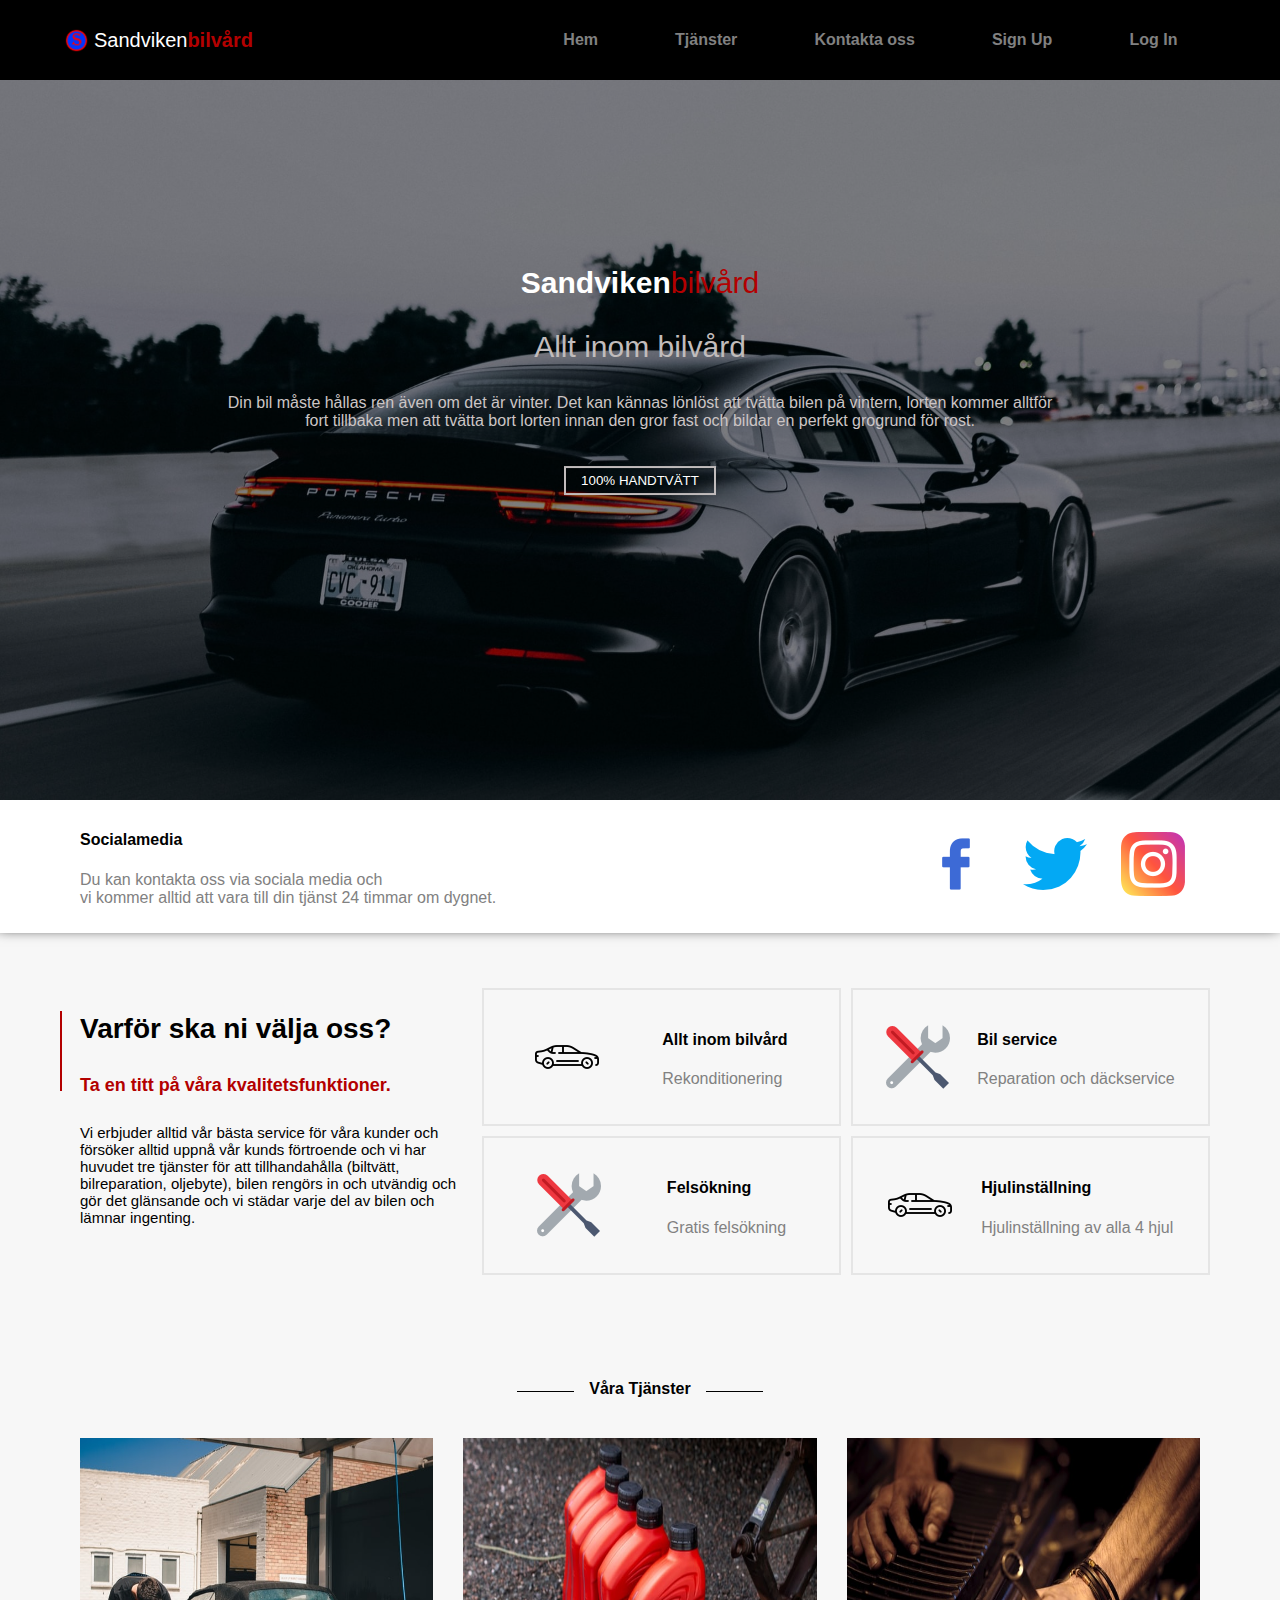
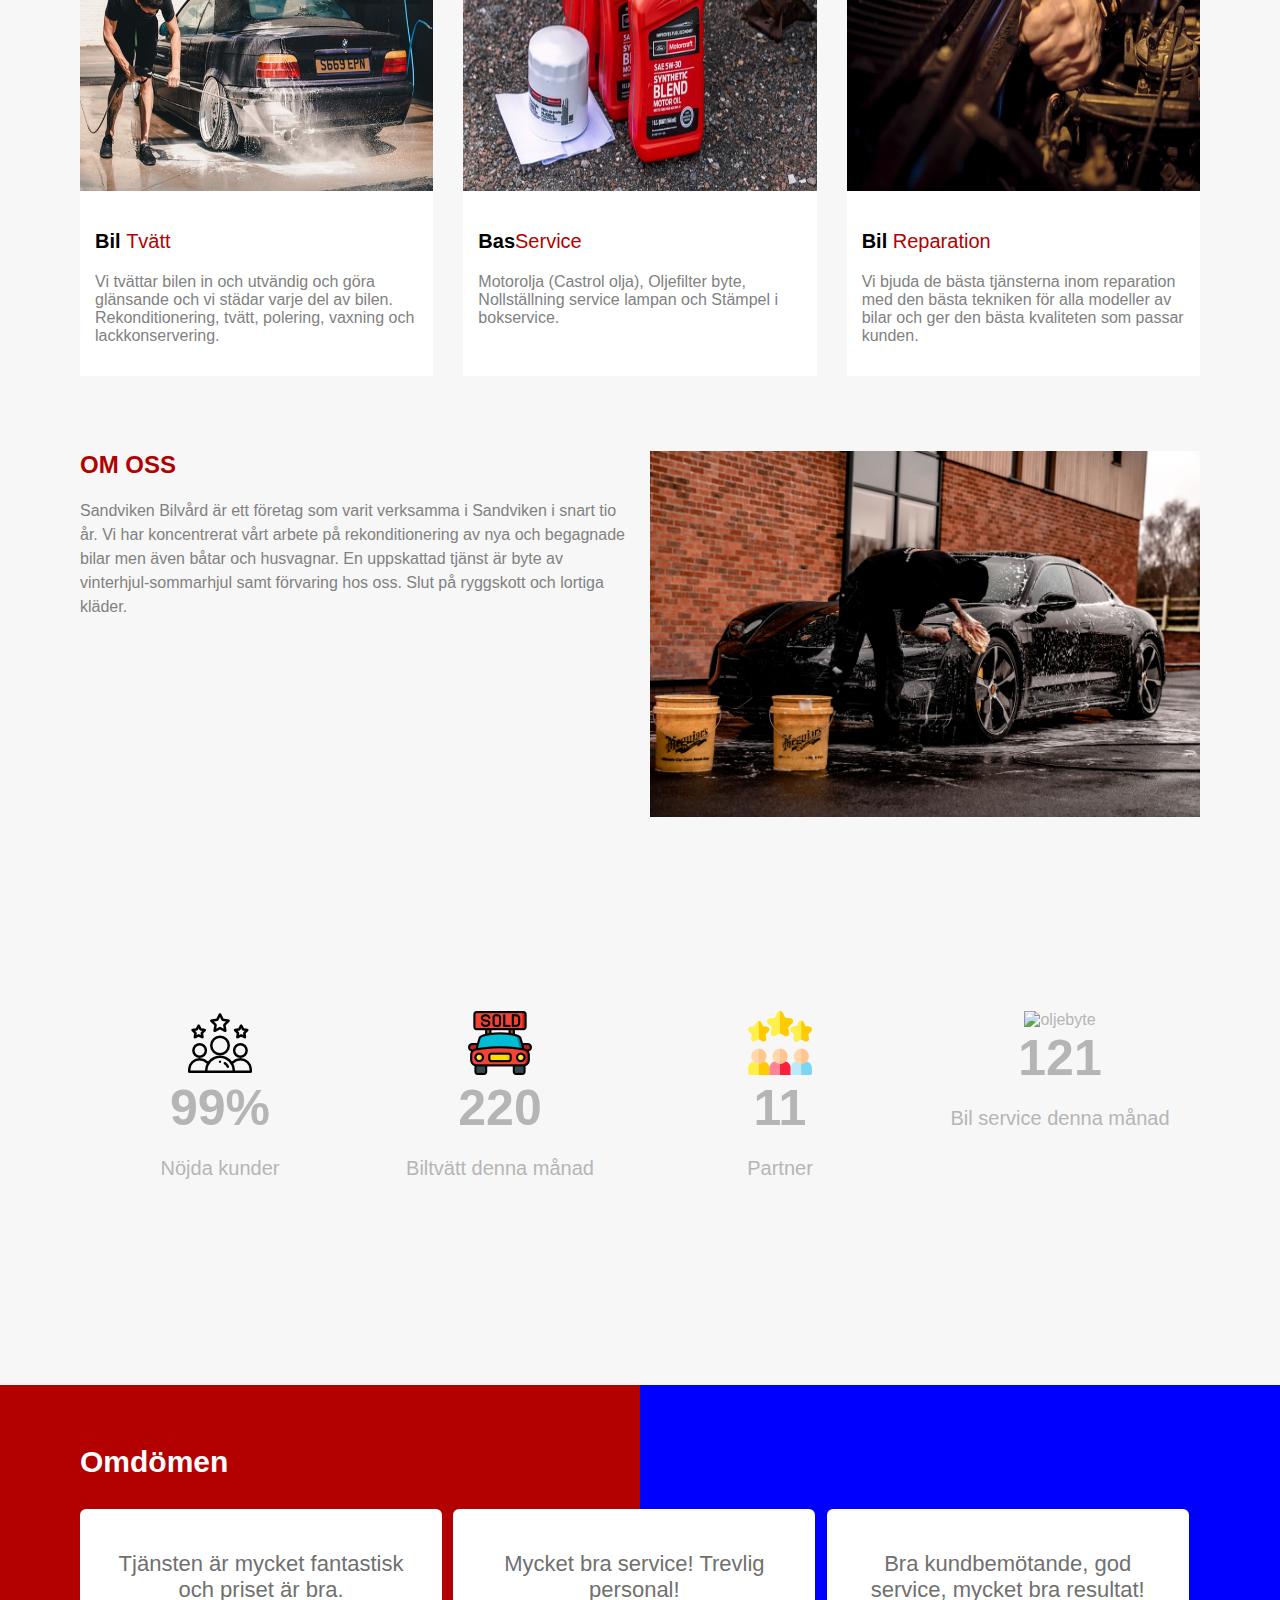
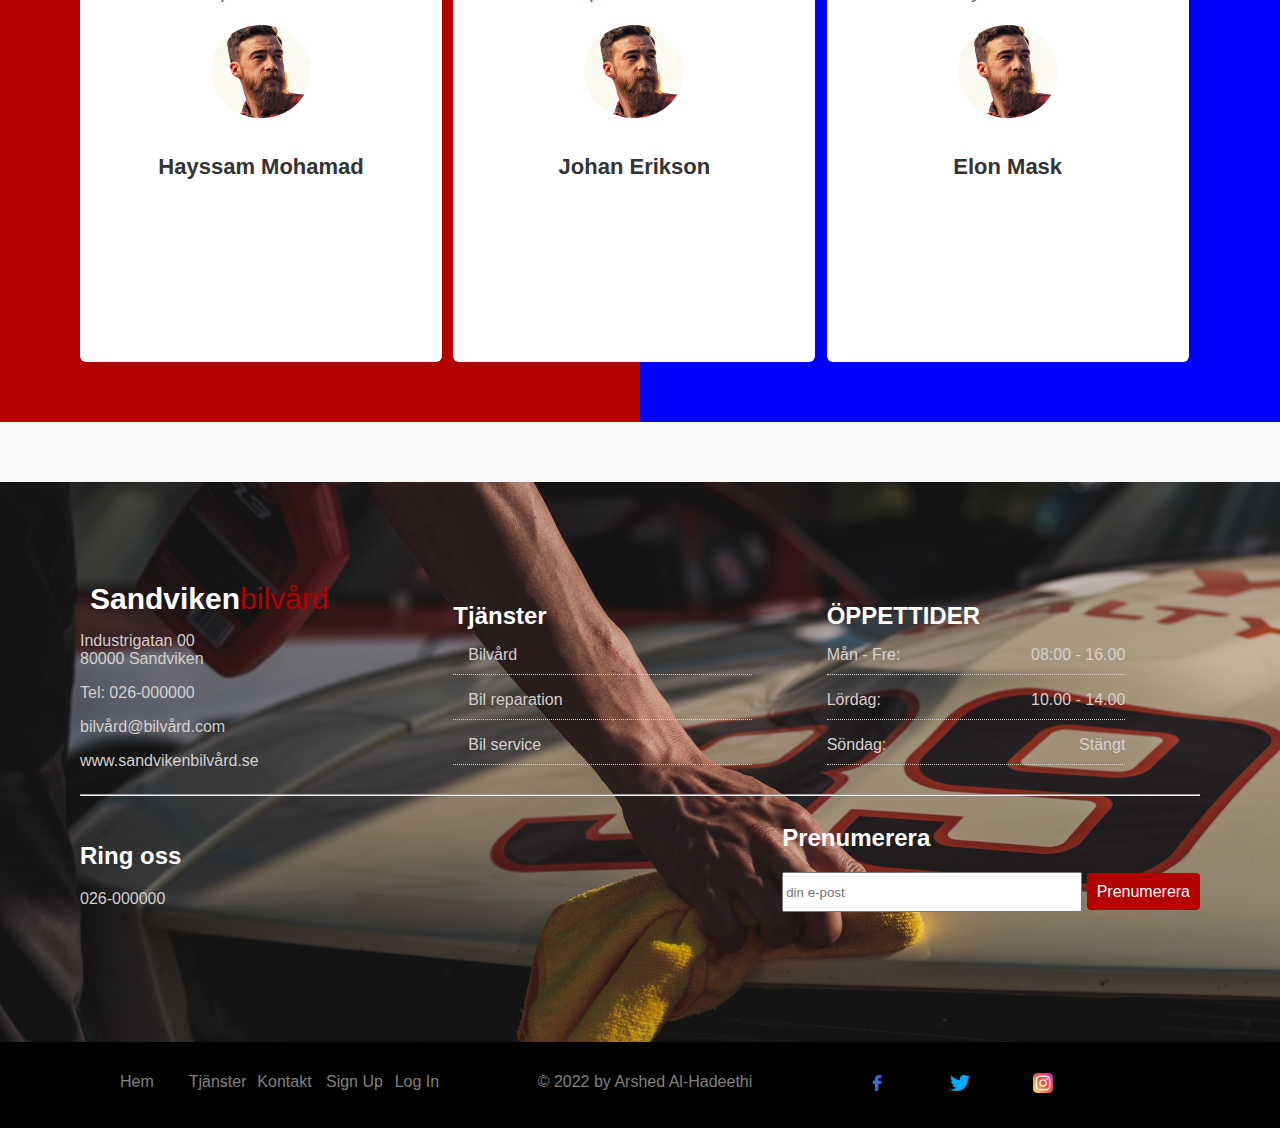
==== index.html @ 72b44f38 "add web" ====
<!DOCTYPE html>
<html lang="sv">
  <head>
    <meta charset="utf-8" />
    <meta name="viewport" content="width=device-width,initial-scale=1" />
    <meta http-equiv="X-UA-Compatible" content="IE=edge"/>
    <title>Startsida | Sandviken bilvård</title>
    <!-- CSS Style -->
    <link rel="stylesheet" href="style.css"/>
  </head>
  <body>

    <!-- Start landningssida -->
    <div class="landing-page">
      <div class="overlay"></div>
      <nav>
        <input id="nav-toggle" type="checkbox" />
        
        <h2 class="main-logo">
          <a href="index.html">
            <img src="imgs/icons/logo.png" style="width:25px;height:25px;" alt="logo">
            <span>Sandviken<strong>bilvård</strong></span>
          </a>
        </h2>
        <ul class="links">
          <li><a href="index.html">Hem</a></li>
          <li><a href="tjanster.html">Tjänster</a></li>
          <li><a href="kontakt.html">Kontakta oss</a></li>
          <li><a href="#">Sign Up</a></li>
          <li><a href="#">Log In</a></li>
        </ul>
        <label for="nav-toggle" class="icon-burger">
          <span class="line"></span>
          <div class="line"></div>
          <div class="line"></div>
        </label>
      </nav>
      <div class="introduction-text">
        <div>
          <h2 class="main-logo">Sandviken<span>bilvård</span></h2>
          <p class="lead">Allt inom bilvård</p>
          <p class="mitt">
            Din bil måste hållas ren även om det är vinter. Det kan kännas lönlöst
             att tvätta bilen på vintern, lorten kommer alltför fort tillbaka men
              att tvätta bort lorten innan den gror fast och bildar en perfekt grogrund för rost.
          </p>
          <button>100% HANDTVÄTT</button>
        </div>
      </div>
    </div>

    <!-- Slut landningssida -->

    <!-- Start Socialamedia -->

    <div class="social">
      <div class="container">
        <div class="social-main">
          <div>
            <h4>Socialamedia</h4>
            <p>
              Du kan kontakta oss via sociala media och 
              <br />
              vi kommer alltid att vara till din tjänst 24 timmar om dygnet.
            </p>
          </div>
          <div>
            <img src="imgs/icons/facebook.png" alt="facebook" />
            <img src="imgs/icons/twitter.png" alt="twitter" />
            <img src="imgs/icons/instagram.png" alt="instagram" />
          </div>
        </div>
      </div>
    </div>

    <!-- Slut Socialamedia -->

    <!-- Start Varför Vi -->
    <div class="container">
      <section class="why-us">
        <div class="content">
          <div class="head-content">
            <h2>Varför ska ni välja oss?</h2>
            <h4>Ta en titt på våra kvalitetsfunktioner.</h4>
          </div>
          <p>
            Vi erbjuder alltid vår bästa service för våra kunder och försöker alltid uppnå vår kunds förtroende 
            och vi har huvudet tre tjänster för att tillhandahålla (biltvätt, bilreparation, oljebyte), bilen 
            rengörs in och utvändig och gör det glänsande och vi städar varje del av bilen och lämnar ingenting.
          </p>
        </div>
        <div class="boxes">
          <div class="box">
            <img src="imgs/icons/bil.png" alt="biltvätt">
            <div>
              <h4>Allt inom bilvård</h4>
              <p>Rekonditionering<p>
            </div>
          </div>
          <div class="box">
            <img src="imgs/icons/reperation.png" alt="bil service">
            <div>
              <h4>Bil service</h4>
              <p>Reparation och däckservice</p>
            </div>
          </div>
          <div class="box">
            <img src="imgs/icons/reperation.png" alt="reperation">
            <div>
              <h4>Felsökning</h4>
              <p>Gratis felsökning<p>
            </div>
          </div>
          <div class="box">
            <img src="imgs/icons/bil.png" alt="bil">
            <div>
              <h4>Hjulinställning</h4>
              <p>Hjulinställning av alla 4 hjul</p>
            </div>
          </div>
        </div>
      </section>
    </div>
    <!-- Slut Varför Vi -->

    <!-- Start Våra tjänster -->
    <div class="features">
      <div class="container">
        <div class="info text-center">
          <p class="lines">Våra Tjänster</p>
        </div>
        <section class="all-features">
          <div class="feature">
            <img src="imgs/biltvatt.jpg" alt="biltvätt" />
            <div class="info-img">
              <h3 class="main-logo">Bil <span>Tvätt</span></h3>
              <p>
                Vi tvättar bilen in och utvändig och göra glänsande och vi städar 
                varje del av bilen. Rekonditionering, tvätt, polering, vaxning och lackkonservering.
              </p>
            </div>
          </div>
          <div class="feature">
            <img src="imgs/oil.jpg" alt="basservice" />
            <div class="info-img">
              <h3 class="main-logo">Bas<span>Service</span></h3>
              <p>
                Motorolja (Castrol olja), Oljefilter byte, 
                Nollställning service lampan och Stämpel i bokservice.
              </p>
            </div>
          </div>
          <div class="feature">
            <img src="imgs/repair.jpg" alt="bilreparation" />
            <div class="info-img">
              <h3 class="main-logo">Bil <span>Reparation</span></h3>
              <p>
                Vi bjuda de bästa tjänsterna inom reparation med den
                 bästa tekniken för alla modeller av bilar och ger 
                 den bästa kvaliteten som passar kunden.
              </p>
            </div>
          </div>
        </section>
      </div>
    </div>
    <!-- Slut Våra tjänster -->

    <!-- Start Om oss -->
    <section class="about-us">
      <div class="container">
        <div class="boxes">
          <div class="info-box">
            <h2>OM OSS</h2>
            <p>
              Sandviken Bilvård är ett företag som varit verksamma i Sandviken
               i snart tio år. Vi har koncentrerat vårt arbete på rekonditionering
               av nya och begagnade bilar men även båtar och husvagnar. 
              En uppskattad tjänst är byte av vinterhjul-sommarhjul samt
               förvaring hos oss. Slut på ryggskott och lortiga kläder.
            </p>
          </div>
          <div class="image-box">
            <img src="imgs/wash2.jpg" alt="bil" />
          </div>
        </div>
      </div>
    </section>
    <!-- Slut Om oss -->

    <!-- Start statistik -->
    <div class="stats text-center">
      <div class="container">
        <div class="all-stats">
          <div class="stat-box">
            <img src="imgs/icons/rating.png" alt="kunder" />
            <span>99%</span>
            <p>Nöjda kunder</p>
          </div>
          <div class="stat-box">
            <img src="imgs/icons/sold.png" alt="antal tvätt" />
            <span>220</span>
            <p>Biltvätt denna månad</p>
          </div>
          <div class="stat-box">
            <img src="imgs/icons/team.png" alt="partner" />
            <span>11</span>
            <p>Partner</p>
          </div>
          <div class="stat-box">
            <img src="imgs/icons/engine-oil.png" alt="oljebyte" />
            <span>121</span>
            <p>Bil service denna månad</p>
          </div>
        </div>
      </div>
    </div>

    <!-- Slut statistik -->

    <!-- Start Omdömen -->
    <div class="testimonials">
      <div class="container">
        <h2>Omdömen</h2>
        <div class="ts-box">
          <p>
            Tjänsten är mycket fantastisk och priset är bra.
          </p>
          <div class="person-info">
            <img src="imgs/person.jpg" alt="person"/>
            <h4>Hayssam Mohamad</h4>
          </div>
        </div>
        <div class="ts-box">
          <p>
            Mycket bra service! Trevlig personal!
          </p>
          <div class="person-info">
            <img src="imgs/person.jpg" alt="person"/>
            <h4>Johan Erikson</h4>
          </div>
        </div>
        <div class="ts-box">
          <p>
            Bra kundbemötande, god service, mycket bra resultat!
          </p>
          <div class="person-info">
            <img src="imgs/person.jpg" alt="person"/>
            <h4>Elon Mask</h4>
          </div>
        </div>
        <div class="clearFix"></div>
      </div>
    </div>
    <!-- Slut Omdömen -->

    <!-- Start Kontakt -->
    <section class="contact-us">
      <div class="container">
        <!-- adress -->
        <div class="addresses">
          <div class="workshop">
            <div class="text">
              <i class="fas fa-car fa-2x"></i>
              <div>
                <h1 class="main-logo">Sandviken<span>bilvård</span></h1>
              </div>
            </div>
            <p>Industrigatan 00 <br> 80000 Sandviken</p>
            <div class="contact">
              <p><i class="fas fa-phone-alt"></i>Tel: 026-000000</p>
              <p><i class="fas fa-envelope"></i> bilvård@bilvård.com</p>
              <p><i class="fas fa-globe-europe"></i> www.sandvikenbilvård.se</p>
            </div>
          </div>
          <div class="sm-services">
            <h2>Tjänster</h2>
            <p>Bilvård</p>
            <p>Bil reparation</p>
            <p>Bil service</p>
          </div>

          <div class="openhours sm-services">
            <h2>ÖPPETTIDER</h2>
            <p><span>Mån - Fre:</span><span>08:00 - 16.00</span></p>
            <p><span>Lördag:</span> <span>10.00 - 14.00</span></p>
            <p><span>Söndag:</span><span>Stängt</span></p>
          </div>
        </div>
        <hr />
        <!-- Kontakta oss -->
        <div class="call">
          <div class="call-us">
            <h2>Ring oss</h2>
            <p>026-000000</p>
          </div>
          <div class="subscripe">
            <h2>Prenumerera</h2>
            <form>
              <input type="text" placeholder="din e-post" />
              <a href="#0">Prenumerera</a>
            </form>
          </div>
        </div>
      </div>
    </section>
    <!-- Slut kontakta oss -->

    <!-- Start Footer -->
    <div class="footer">
      <div class="container">
        <div class="boxes">
          <ul class="pages">
            <li><a href="index.html">Hem</a></li>
            <li><a href="tjanster.html"> Tjänster</a></li>
            <li><a href="kontakt.html">Kontakt </a></li>
            <li><a href="#">Sign Up</a></li>
            <li><a href="#">Log In</a></li>
          </ul>
          <p>&copy; 2022 by Arshed Al-Hadeethi</p>
          <ul class="foot-social">
            <li><a href="#0"><img src="imgs/icons/facebook.png" alt="facebook"></a></li>
            <li><a href="#0"><img src="imgs/icons/twitter.png" alt="twitter"></a></li>
            <li><a href="#0"><img src="imgs/icons/instagram.png" alt="instagram"></a></li>
          </ul>
        </div>
      </div>
    </div>
    <!-- Slut Footer -->
  </body>
</html>
---- style.css ----
body {
  font-family: 'Open Sans', sans-serif;
  overflow-x: hidden;
  background-color: #f7f7f7;
  margin: 0;
  padding: 0;
}
:root {
  --main-color: rgb(179, 0, 0);
  --third-color: black;
  --text-color: #818181;
}
* {
  box-sizing: border-box;
}
html {
  scroll-behavior: smooth;
  overflow-x: hidden;
}
.container {
  padding-left: 10px;
  padding-right: 10px;
  margin: auto;
}

/*#*#*#*#**#*#*#*#**#*#*#*#**#*#*#*#**#*#*#*#* Startsida *#*#*#*#**#*#*#*#**#*#*#*#**#*#*#*#**#*#*#*#*/

/* Start landningssida */
.landing-page {
  min-height: 100vh;
  background-image: url(./imgs/background.jpg);
  background-size: cover;
  position: relative;
  margin-top: 80px;
  min-height: 80vh;
}
.landing-page .overlay {
  background-color: rgba(0, 0, 0, 0.5);
  position: absolute;
  top: 0;
  left: 0;
  width: 100%;
  height: 100%;
  z-index: 1;
}
nav {
  position: fixed;
  z-index: 10;
  left: 0;
  right: 0;
  top: 0;
  font-family: 'Montserrat', sans-serif;
  padding: 0 5%;
  height: 80px;
  background-color: black;
}
/* #585858 */
nav .main-logo {
  float: left;
  width: 40%;
  height: 60%;
  display: flex;
  align-items: center;
  font-size: 20px;
  color: #fff;
}
nav .main-logo a {
  text-decoration: none;
  color: #fff;
  display: flex;
  align-items: center;
}
nav .main-logo a span {
  color: #fff;
  padding-left: 5px;
}
nav .main-logo a strong {
  color: var(--main-color);
}
/* nav .main-logo img{} */
nav .links {
  float: right;
  padding: 0;
  margin: 0;
  width: 60%;
  height: 100%;
  display: flex;
  justify-content: space-around;
  align-items: center;
}
nav .links li {
  list-style: none;
}
nav .links a {
  display: block;
  padding: 10px;
  font-size: 16px;
  font-weight: bold;
  color: var(--text-color);
  text-decoration: none;
  transition: 0.5s;
}
nav .links a:hover {
  color: blue;
}
#nav-toggle {
  position: absolute;
  top: -100px;
}
nav .icon-burger {
  display: none;
  position: absolute;
  right: 5%;
  top: 50%;
  transform: translateY(-50%);
  cursor: pointer;
}
nav .icon-burger .line {
  width: 30px;
  height: 5px;
  background-color: #fff;
  margin: 5px;
  border-radius: 3px;
  transition: all 0.3s ease-in-out;
}
@media screen and (max-width: 768px) {
  nav .links {
    float: none;
    position: fixed;
    z-index: 9;
    left: 0;
    right: 0;
    top: 80px;
    bottom: 100%;
    width: auto;
    height: auto;
    flex-direction: column;
    justify-content: space-evenly;
    background-color: rgba(0, 0, 0, 0.8);
    overflow: hidden;
    box-sizing: border-box;
    transition: all 0.5s ease-in-out;
  }
  nav .links a {
    font-size: 20px;
  }
  nav :checked ~ .links {
    bottom: 0;
  }
  nav .icon-burger {
    display: block;
  }
  nav :checked ~ .icon-burger .line:nth-child(1) {
    transform: translateY(10px) rotate(225deg);
  }
  nav :checked ~ .icon-burger .line:nth-child(3) {
    transform: translateY(-10px) rotate(-225deg);
  }
  nav :checked ~ .icon-burger .line:nth-child(2) {
    opacity: 0;
  }
}

/* Stop */
.introduction-text {
  position: absolute;
  left: 50%;
  top: 40%;
  transform: translate(-50%, -50%);
  display: flex;
  justify-content: center;
  align-items: center;
  z-index: 2;
  color: #fff;
  text-align: center;
  width: 95%;
}
.mitt {
  margin-left: 15%;
  margin-right: 15%;
}
.introduction-text .lead {
  font-size: 30px;
  color: #c1bcbc;
}
@media (max-width: 767px) {
  .introduction-text .lead {
    font-size: 20px;
  }
}
@media (max-width: 991px) {
  .introduction-text .lead {
    text-align: center;
  }
}
.introduction-text p:nth-of-type(2) {
  color: #ccc5c5;
  font-weight: 200;
}
@media (max-width: 991px) {
  .introduction-text p:nth-of-type(2) {
    text-align: center;
  }
}
@media (max-width: 767px) {
  .introduction-text p:nth-of-type(2) {
    font-size: 14px;
  }
}
.introduction-text button {
  background: transparent;
  border: 2px solid #c1bcbc;
  padding: 5px 15px;
  margin-top: 20px;
  color: #fff;
  cursor: pointer;
  transition: 0.5s;
}
.introduction-text a {
  text-decoration: none;
}
.introduction-text button:hover {
  background: #fff;
  color: #000;
}
@media (max-width: 991px) {
  .introduction-text button {
    margin: 30px auto;
    display: block;
  }
}
/* Slut landningssida */

/* Start Socialamedia */
.social {
  padding: 10px 0;
  box-shadow: -2px -5px 13px #000;
  background-color: #fff;
}
.social .social-main {
  display: flex;
  justify-content: space-between;
  align-items: center;
}
@media (max-width: 991px) {
  .social .social-main {
    display: block;
    text-align: center;
  }
}
@media (max-width: 991px) {
  .social h4 {
    margin-bottom: 10px;
  }
}
.social p {
  color: var(--text-color);
  max-width: 100%;
}
.social img {
  color: #b9b6b6;
  margin: 20px 15px;
  cursor: pointer;
  transition: color 0.5s ease-in-out;
  font-size: 40px;
}
@media (max-width: 767px) {
  .social img {
    margin: 10px 15px;
    font-size: 30px;
  }
}
/* Slut Socialamedia */

/* Start Varför Vi */
.why-us {
  padding: 25px 0;
  margin: 30px 0;
  display: grid;
  grid-template-columns: 35% 65%;
  gap: 10px;
}
@media (max-width: 991px) {
  .why-us {
    grid-template-columns: 1fr;
  }
}
.why-us .content .head-content {
  position: relative;
}
@media (max-width: 991px) {
  .why-us .content {
    margin-left: 33px;
  }
}
.why-us .content .head-content:before {
  position: absolute;
  content: '';
  display: block;
  background-color: var(--main-color);
  width: 2px;
  height: 80px;
  left: 0;
  left: -5%;
}
.why-us .content .head-content h2 {
  font-size: 28px;
  line-height: 1.3em;
}
.why-us .content .head-content h4 {
  font-size: 18px;
  line-height: 1.6em;
  color: var(--main-color);
}
.why-us .content p {
  font-weight: 400;
  font-size: 15px;
}
.why-us .boxes {
  display: grid;
  grid-template-columns: 1fr 1fr;
  gap: 10px;
  text-align: start;
}
.why-us .boxes .box {
  border: 2px solid rgba(0, 0, 0, 0.07);
  padding: 20px;
  display: flex;
  align-items: center;
  justify-content: space-around;
  transition: 0.5s ease;
}
.why-us .boxes .box:hover {
  background-color: #333;
  color: #fff;
}
.why-us .boxes .box:hover i,
.why-us .boxes .box:hover h5 {
  color: #fff;
}

@media (max-width: 767px) {
  .why-us {
    margin: 20px 0 0;
  }
  .why-us .boxes {
    grid-template-columns: 1fr;
  }
  .why-us .boxes .box {
    padding: 10px;
  }
}
.why-us .boxes .box i {
  color: var(--main-color);
}
.why-us .boxes .box p {
  color: var(--text-color);
}
/* Slut Varför vi */

/* Start Om oss */
.about-us {
  padding-top: 25px;
  padding-bottom: 25px;
}
.about-us .boxes {
  display: grid;
  grid-template-columns: 1fr 1fr;
  gap: 20px;
}
.about-us .boxes .info-box h2 {
  margin-top: 0;
  color: var(--main-color);
}
.about-us .boxes .info-box p {
  color: var(--text-color);
  line-height: 1.5;
}
@media (max-width: 767px) {
  .about-us .boxes {
    grid-template-columns: 1fr;
    text-align: center;
  }
}
.about-us .boxes .image-box img {
  max-width: 100%;
  max-height: 100%;
}
/* Slut Om oss */

/* Start statistik  */
.stats {
  padding: 100px 0;
  color: #08526d;
  background: url(./imgs/background2.jpg) no-repeat center center fixed;
  min-height: 300px;
  background-size: cover;
  margin: 60px 0;
}
@media (max-width: 991px) {
  .stats {
    background-attachment: initial;
    padding: 20px;
  }
}
.stats .all-stats {
  display: grid;
  color: #b6b5b5;
  grid-template-columns: 1fr 1fr 1fr 1fr;
  text-align: center;
  padding-top: 5px;
  padding-bottom: 5px;
}
@media (max-width: 767px) {
  .stats .all-stats {
    grid-template-columns: 1fr 1fr;
    padding: 10px 0;
  }
  .stats {
    padding: 20px;
  }
}
.stat-box {
  margin-bottom: 20px;
}
.stats span {
  display: block;
  font-size: 50px;
  font-weight: bold;
}
.stats p {
  color: var(--main-color);
  font-size: 20px;
  color: #b6b5b5;
}
@media (max-width: 767px) {
  .stats span {
    font-size: 20px;
  }
  .stats p {
    font-size: 15px;
  }
}
/* Slut statistik  */

/* Start Omdömen */
.testimonials {
  position: relative;
  padding-top: 60px;
  padding-bottom: 60px;
  margin-bottom: 60px;
}
.testimonials:before {
  content: '';
  width: 50%;
  position: absolute;
  left: 0;
  top: 0;
  background-color: var(--main-color);
  height: 100%;
}
.testimonials:after {
  content: '';
  width: 50%;
  position: absolute;
  right: 0;
  top: 0;
  background-color: blue;
  height: 100%;
}
.testimonials h2 {
  font-weight: bold;
  font-size: 30px;
  color: #fff;
  margin: 0 0 30px;
  text-align: left;
  position: relative;
  z-index: 2;
}
.testimonials .ts-box {
  position: relative;
  z-index: 2;
  width: calc(97% / 3);
  float: left;
  background-color: #fff;
  padding: 20px;
  font-size: 22px;
  border-radius: 6px;
  text-align: center;
  height: 453px;
}
.testimonials .ts-box img {
  border-radius: 50%;
  width: 100px;
  height: 93px;
}

.testimonials .ts-box:not(last-of-type) {
  margin-right: 1%;
}
.testimonials .ts-box .person-info {
  overflow: hidden;
}
.testimonials .ts-box > p,
.testimonials .ts-box .person-info > p {
  color: #707070;
}

.testimonials .ts-box .person-info > h4 {
  color: #333;
}
@media (max-width: 991px) {
  .testimonials .ts-box .person-info {
    text-align: center;
  }
}
@media (max-width: 767px) {
  .testimonials .ts-box > p {
    font-size: 18px;
  }
}
@media (max-width: 576px) {
  .testimonials .ts-box {
    width: 100%;
    margin-bottom: 10px;
    height: 350px;
  }
}
@media (max-width: 767px) {
  .testimonials h2 {
    text-align: center;
  }
}
.clearFix {
  clear: both;
}
/* Slut Omdömen */

/* Kontakt */
.contact-us {
  padding: 100px 0;
  background: url(./imgs/t.jpg) no-repeat center center;
  min-height: 500px;
  background-size: cover;
  position: relative;
  color: #fff;
}
.contact-us .overlay {
  background-color: rgba(0, 0, 0, 0.7);
  position: absolute;
  top: 0;
  left: 0;
  width: 100%;
  height: 100%;
  z-index: 1;
}
.contact-us .addresses {
  display: grid;
  grid-template-columns: 1fr 1fr 1fr;
}
@media (min-width: 768px) and (max-width: 991px) {
  .contact-us .addresses {
    max-width: 100%;
    grid-template-columns: 1fr 1fr;
  }
  .contact-us .addresses .openhours {
    grid-column: 1/4;
    margin: 0 auto;
    /* display: block; */
  }
}
@media (max-width: 767px) {
  .contact-us .addresses {
    grid-template-columns: 1fr;
    margin-left: 20px;
  }
  .contact-us {
    padding: 30px 0;
  }
}
.contact-us .addresses .workshop .text {
  display: flex;
  align-items: center;
}
.contact-us .addresses .workshop p {
  color: #d4d0d0;
}
.contact-us .addresses .workshop .text i {
  margin-right: 10px;
}
.contact-us .addresses .workshop .text h1 {
  font-size: 30px;
  margin: 0;
}
.contact-us .addresses .workshop .text p {
  margin: 0;
  font-size: 10px;
  color: #d4d0d0;
}
.contact-us .addresses .workshop .contact i {
  color: var(--main-color);
}

.contact-us .addresses .sm-services h2 {
  margin-bottom: 10px;
}
.contact-us .addresses .sm-services p {
  text-indent: 15px;
  padding-bottom: 10px;
  width: 80%;
  border-bottom: 1px dotted #d4d0d0;
  color: #d4d0d0;
  display: block;
}
.contact-us .addresses .openhours p {
  text-indent: 0;
  display: flex;
  justify-content: space-between;
}
.contact-us .call {
  display: flex;
  justify-content: space-between;
  align-items: center;
}
.contact-us .call .call-us p {
  color: #d4d0d0;
}
@media (max-width: 767px) {
  .contact-us .call {
    display: block;
    margin-left: 20px;
  }
}
.contact-us .call .subscripe input {
  outline: none;
  min-height: 40px;
  min-width: 300px;
  margin-bottom: 30px;
}
.contact-us .call .subscripe a {
  text-decoration: none;
  padding: 10px;
  background-color: var(--main-color);
  color: #fff;
  border-radius: 4px;
}
/* Slut Kontakt */

/* Start Footer */
.footer {
  background-color: black;
  color: var(--text-color);
  padding: 15px;
}
.footer .boxes {
  display: grid;
  grid-template-columns: 1fr 1fr 1fr;
}
.footer .boxes p {
  margin-left: 10px;
  text-align: center;
}
.footer .boxes ul {
  text-decoration: none;
}
@media (max-width: 767px) {
  .footer .boxes {
    grid-template-columns: 1fr;
  }
  .footer .boxes .foot-social {
    text-align: center;
  }
}
.footer .boxes ul li {
  list-style: none;
}
.footer .boxes ul li a {
  text-decoration: none;
  color: var(--text-color);
}

.footer .boxes .pages {
  display: grid;
  grid-template-columns: repeat(5, 1fr);
  gap: 10px;
}
.footer .boxes .foot-social {
  display: grid;
  grid-template-columns: repeat(4, 1fr);
}
.footer .boxes .foot-social img {
  width: 20px;
  height: 20px;
}
/* Slut Footer */

/*#*#*#*#**#*#*#*#**#*#*#*#**#*#*#*#**#*#*#*#* Tjänster sida *#*#*#*#**#*#*#*#**#*#*#*#**#*#*#*#**#*#*#*#*/

/* Start Tjänster */
.section-head {
  margin-bottom: 60px;
  margin-top: 30px;
  text-align: center;
}
.feat .items {
  display: grid;
  grid-template-columns: 1fr 1fr 1fr;
  gap: 10px;
}
@media (min-width: 578px) and (max-width: 991px) {
  .feat .items {
    grid-template-columns: 1fr 1fr;
  }
}
@media (max-width: 576px) {
  .feat .items {
    grid-template-columns: 1fr;
  }
}
.item {
  text-align: center;
  padding: 30px 25px;
  border-radius: 15px;
  border: 2px solid rgba(0, 0, 0, 0.07);
  -webkit-transition: all 1s ease;
  transition: all 1s ease;
}

.item .icon {
  font-size: 40px;
  margin-bottom: 25px;
  color: var(--main-color);
  width: 90px;
  height: 90px;
  line-height: 96px;
  border-radius: 50px;
}

.item p {
  font-size: 15px;
  line-height: 26px;
  color: #818181;
}
.item h6 {
  margin-bottom: 20px;
  color: #2f2f2f;
}
@media (max-width: 576px) {
  .item {
    padding: 15px 10px;
  }
  .item .icon {
    line-height: 40px;
  }
}
/* Slut Tjänster */

/* Start statistik */
.stats.service-page {
  padding: 40px 0;
  background: url(./imgs/wash2.jpg) no-repeat center center fixed;
  min-height: 200px;
}

@media (max-width: 576px) {
  .stats.service-page .all-stats {
    grid-template-columns: 1fr;
  }
}
.stats.service-page .stat-box {
  color: #fff;
}
.stats.service-page .stat-box p {
  font-size: 20px;
  color: #fff;
}
.stats.service-page .state-info {
  display: flex;
  justify-content: center;
  align-items: center;
}
.stats.service-page .stat-box .state-info span {
  font-size: 40px;
}
.stats.service-page .state-info i {
  font-size: 30px;
}
@media (max-width: 767px) {
  .stats.service-page .stat-box .state-info span {
    font-size: 20px;
  }
  .stats.service-page .stat-box p {
    font-size: 15px;
  }
}
/* Slut statistik */

/* Tjänster */
.offers {
  margin: 60px 0;
  padding: 40px 0;
}
.offers .boxes {
  display: grid;
  grid-template-columns: repeat(4, 1fr);
  gap: 20px;
}
@media (min-width: 768px) and (max-width: 991px) {
  .offers .boxes {
    grid-template-columns: 1fr 1fr;
  }
}
@media (max-width: 767px) {
  .offers .boxes {
    grid-template-columns: 1fr;
  }
}
.offers .boxes .box {
  background-color: #fff;
}
.offers .boxes .box img {
  max-width: 100%;
  min-height: 300px;
}

.offers .boxes .box h2 {
  font-size: 20px;
  margin-left: 20px;
}
.offers .boxes .box p {
  font-size: 20px;
  margin-left: 20px;
  color: var(--text-color);
  font-size: 14px;
}
.offers .boxes .box .content {
  display: flex;
  justify-content: space-between;
  padding: 5px 20px 15px;
}
.offers .boxes .box .content .btn {
  padding: 13px 13px;
}
.offers .boxes .box .content p span {
  color: var(--main-color);
  font-size: 16px;
}
/* Slut Tjänster */

/* Start Beskrivning */
.explain {
  padding-bottom: 60px;
}
.explain .boxes {
  display: grid;
  grid-template-columns: 1fr 1fr;
  gap: 20px;
}
@media (max-width: 767px) {
  .explain .boxes {
    grid-template-columns: 1fr;
  }
}
.explain .boxes .box1 h1 {
  font-size: 18px;
  margin-top: 0;
}
.explain .boxes .box1 p {
  font-size: 14px;
  color: var(--text-color);
  margin: 20px 0;
}
@media (min-width: 768px) and (max-width: 991px) {
  .explain .boxes .box1 p {
    margin: 10px 0;
  }
}
.explain .boxes .box1 .benfits {
  display: flex;
  align-items: center;
}
.explain .boxes .box1 .benfits i {
  margin-right: 12px;
  color: var(--main-color);
}
.explain .boxes .box2 img {
  max-width: 100%;
  min-height: 280px;
}
/* Slut Beskrivning */

/* Start Services */
.features {
  padding: 50px 0;
}
.features .info .lines {
  margin-bottom: 40px;
}

.features .all-features {
  display: grid;
  grid-template-columns: 1fr 1fr 1fr;
  gap: 30px;
}
@media (max-width: 991px) {
  .features .all-features {
    grid-template-columns: 1fr 1fr;
  }
}
@media (max-width: 767px) {
  .features {
    padding: 20px 0;
  }
  .features .all-features {
    grid-template-columns: 1fr;
  }
}
.features .all-features .feature {
  background-color: #fff;
}
.features .all-features .feature .info-img {
  padding: 15px;
}
.features .all-features .feature .info-img p {
  color: var(--text-color);
}
.features .all-features .feature .main-logo {
  font-size: 20px;
}
.features .all-features .feature img {
  max-width: 100%;
  min-height: 353px;
}
/* End Services */

/*#*#*#*#**#*#*#*#**#*#*#*#**#*#*#*#**#*#*#*#* Sign Up sida *#*#*#*#**#*#*#*#**#*#*#*#**#*#*#*#**#*#*#*#*/

/* Start Sign Up */
.signup {
  padding: 100px 0;
  text-align: center;
}
.signup .field {
  margin-bottom: 40px;
}
@media (max-width: 767px) {
  .signup {
    padding: 30px 0;
  }
  .signup .field {
    margin-bottom: 20px;
  }
}
.signup label {
  display: block;
  margin: 10px 0;
  color: rgb(49 49 49);
  font-size: 14px;
  text-align: start;
  margin-left: 10%;
}
.signup input {
  width: 80%;
  max-width: 80%;
  height: 40px;
  outline: none;
  background: #f2f2f2;
  border: none;
  padding: 15px;
}
.signup .field-check {
  text-align: start;
  margin-left: 10%;
  display: flex;
  align-items: center;
}
.signup .check {
  width: 20px;
  height: 20px;
  margin-right: 10px;
}
.signup .field-check span {
  text-transform: capitalize;
  font-size: 14px;
}
.signup .register {
  width: 80%;
  max-width: 80%;
  height: 45px;
}

.signup .checkLogin {
  text-align: start;
  margin-left: 10%;
}
.signup .checkLogin span {
  font-size: 13px;
  color: var(--text-color);
  margin-right: 5px;
}
.signup .checkLogin a {
  color: var(--main-color);
  text-decoration: none;
}
/* End Sign Up */

/*#*#*#*#**#*#*#*#**#*#*#*#**#*#*#*#**#*#*#*#* Login Up sida *#*#*#*#**#*#*#*#**#*#*#*#**#*#*#*#**#*#*#*#*/

/* Start Login */
.signup.login .field-check {
  display: flex;
  justify-content: space-between;
  width: 50%;
  margin-left: 25%;
}
.signup.login .field-check a {
  text-decoration: none;
  color: var(--main-color);
}
.signup.login input {
  width: 50%;
  max-width: 50%;
}

.signup.login label {
  margin-left: 25%;
}
.signup.login .register {
  width: 50%;
  max-width: 50%;
}
@media (max-width: 767px) {
  .signup.login input {
    width: 100%;
    max-width: 100%;
  }
  .signup.login .register {
    width: 100%;
    max-width: 100%;
  }
  .signup.login label {
    margin-left: 0;
  }
  .signup.login .field-check {
    margin-left: 0;
    width: 100%;
    max-width: 100%;
  }
}
/* Slut Login */

/*#*#*#*#**#*#*#*#**#*#*#*#**#*#*#*#**#*#*#*#* Skicka Meddelande *#*#*#*#**#*#*#*#**#*#*#*#**#*#*#*#**#*#*#*#*/

/* Start Skicka Meddelande */
.send-msg {
  margin: 60px 0;
  padding: 30px 0;
  background: url(./imgs/repair3.jpg) no-repeat center center;
  /* min-height: 300px; */
  background-size: cover;
  position: relative;
  z-index: 999;
}
.send-msg h2 {
  color: #fff;
  color: red;
}
.send-msg .all {
  z-index: 4;
}

.send-msg .overlay {
  background-color: rgba(0, 0, 0, 0.6);
  position: absolute;
  top: 0;
  left: 0;
  width: 100%;
  height: 100%;
  z-index: 1;
}

.send-msg .boxes {
  display: grid;
  grid-template-columns: 1fr 1fr;
  gap: 1em;
  color: var(--text-color);
  z-index: 999;
  justify-content: center;
  align-items: flex-start;
}
@media (max-width: 767px) {
  .send-msg .boxes {
    grid-template-columns: 1fr;
    margin-left: 20px;
  }
}
.send-msg .boxes .box1 {
  margin-top: 10px;
  z-index: 2;
}
.send-msg .boxes .box1 > div {
  margin-bottom: 0.6em;
}
.send-msg .boxes .box1 p,
.send-msg .boxes .box1 span {
  color: #fff;
  font-size: 16px;
}
.send-msg .boxes .box1 h3 {
  margin: 0;
  color: var(--main-color);
  font-size: 22px;
}
.send-msg .boxes .box1 p {
  margin: 0;
  padding: 0;
}
.send-msg .boxes .box2 {
  z-index: 2;
  color: #fff;
}

.send-msg .boxes .box2 .sm-boxes label {
  display: block;
  margin: 5px 0;
  font-size: 14px;
}
.send-msg .boxes .box2 .sm-boxes input {
  width: 80%;
  max-width: 80%;
  height: 40px;
  outline: none;
  background: #f2f2f2;
  border: none;
  padding: 15px;
}
.send-msg .boxes .box2 .sm-boxes textarea {
  width: 80%;
  max-width: 80%;
  height: 100px;
  outline: none;
}
.send-msg .boxes .box2 .sm-boxes .btn {
  width: 20%;
  max-width: 20%;
  height: 38px;
  text-align: center;
  padding-top: 7px;
  border-radius: 28px;
  border-bottom: 2px;
  margin-top: 10px;
}
/* Slut Skicka Meddelande */

/*#*#*#*#**#*#*#*#**#*#*#*#**#*#*#*#**#*#*#*#* My Own custom css *#*#*#*#**#*#*#*#**#*#*#*#**#*#*#*#**#*#*#*#*/

/* Start Own CSS */
.text-center {
  text-align: center;
}
.lines {
  margin: 0;
  font-weight: bold;
  position: relative;
}
.lines:before {
  position: absolute;
  content: '';
  width: 57px;
  height: 1px;
  background-color: #000;
  display: block;
  left: 39%;
  top: 11px;
}
.lines:after {
  position: absolute;
  content: '';
  width: 57px;
  height: 1px;
  background-color: #000;
  display: block;
  right: 39%;
  top: 11px;
}
@media (min-width: 768px) and (max-width: 991px) {
  .lines:before {
    left: 32%;
  }
  .lines:after {
    right: 32%;
  }
}
@media (min-width: 577px) and (max-width: 767px) {
  .lines:before {
    left: 27%;
  }
  .lines:after {
    right: 27%;
  }
}
@media (max-width: 576px) {
  .lines:before {
    left: 12%;
  }
  .lines:after {
    right: 12%;
  }
}
.main-logo {
  font-weight: bold;
  font-size: 30px;
}
@media (max-width: 767px) {
  .main-logo h1 {
    text-align: center;
    font-size: 40px;
  }
}
.main-logo span {
  font-weight: normal;
  color: rgb(179, 0, 0);
}
.btn {
  outline: none;
  border: none;
  padding-top: 15px;
  padding-bottom: 15px;
  background: var(--main-color);
  color: #fff;
  cursor: pointer;
  transition: 0.5s ease-in-out;
}
.btn:hover {
  opacity: 0.9;
}
/* End Own Framework */

/*#*#*#*#**#*#*#*#**#*#*#*#**#*#*#*#**#*#*#*#* Grid System *#*#*#*#**#*#*#*#**#*#*#*#**#*#*#*#**#*#*#*#*/

/* Start Grid System */
@media (min-width: 576px) {
  /* small Devices => Phone */
  .container {
    max-width: 540px;
  }
}
@media (min-width: 768px) {
  /* Medium Devices => Tablets */
  .container {
    max-width: 720px;
  }
}
@media (min-width: 992px) {
  /* Desktops */
  .container {
    max-width: 960px;
  }
}
@media (min-width: 1200px) {
  /* Large Devices*/
  .container {
    max-width: 1140px;
  }
}
/* End Grid System */
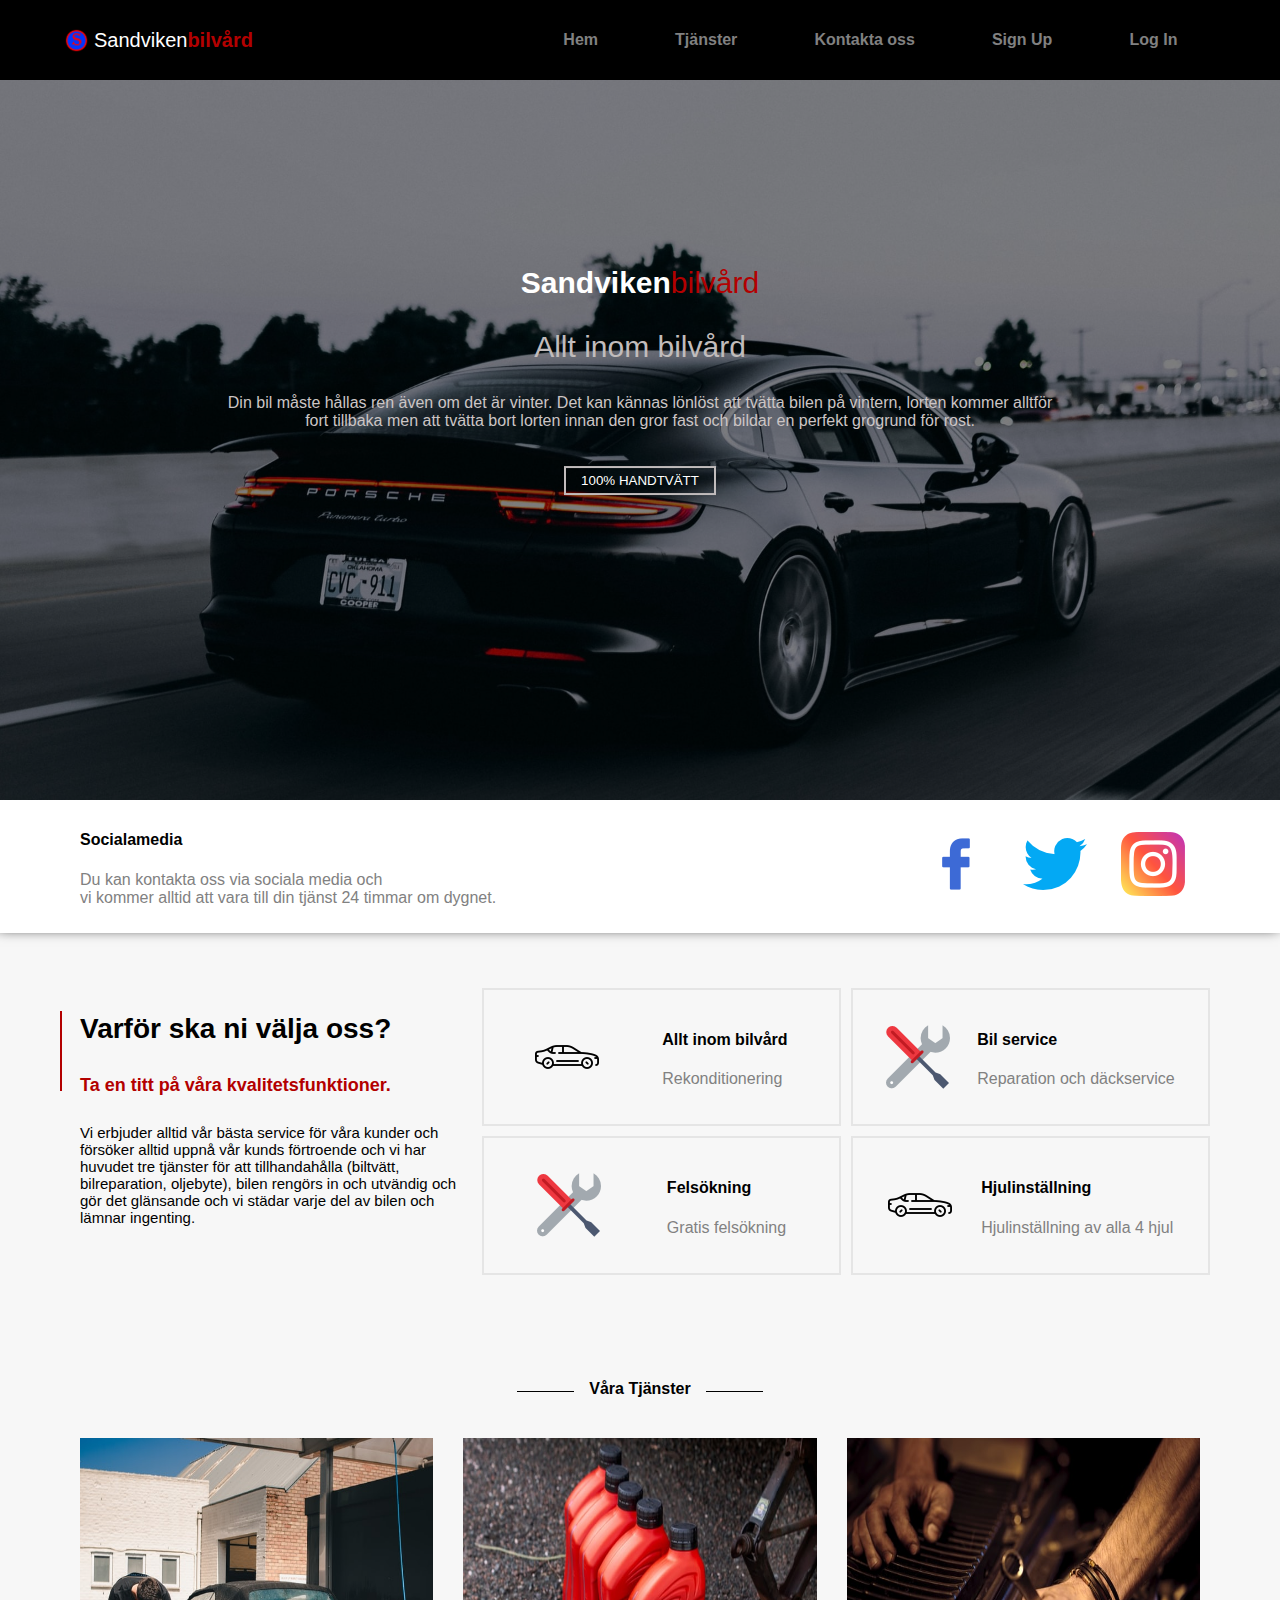
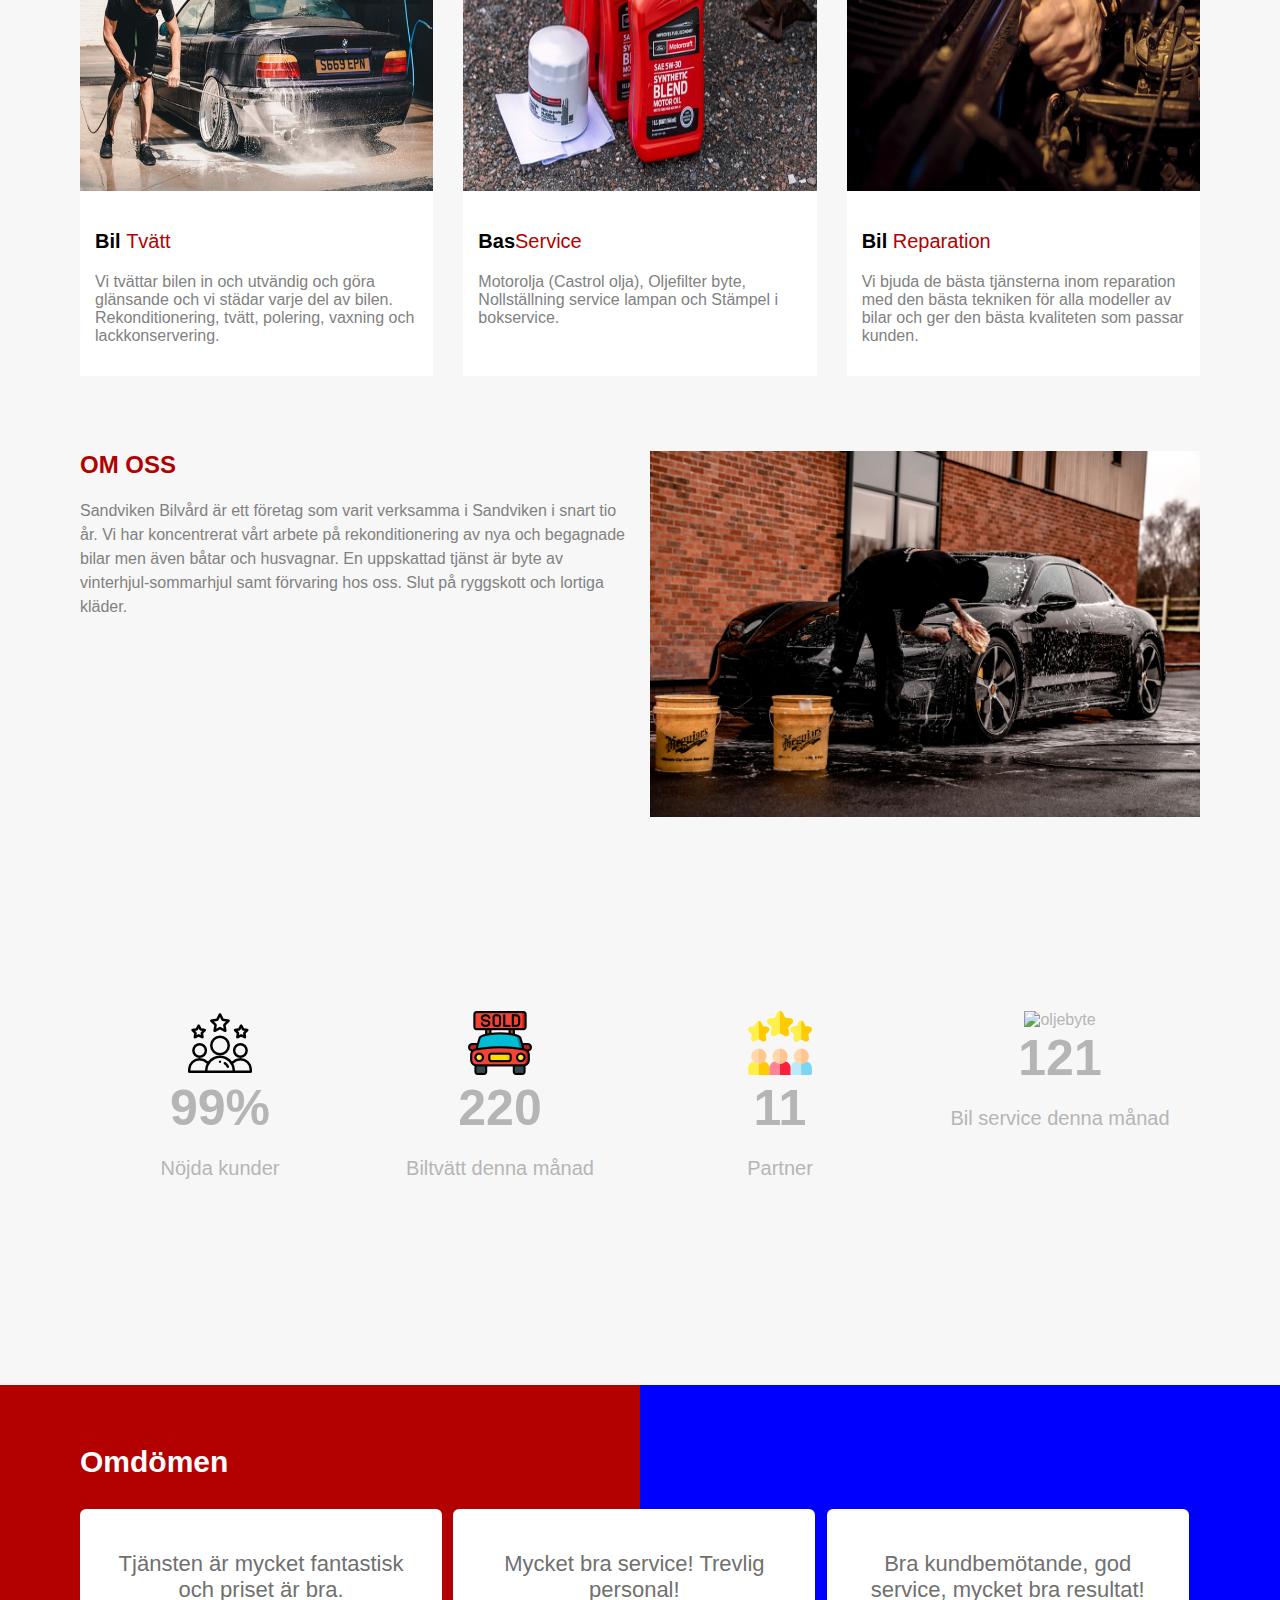
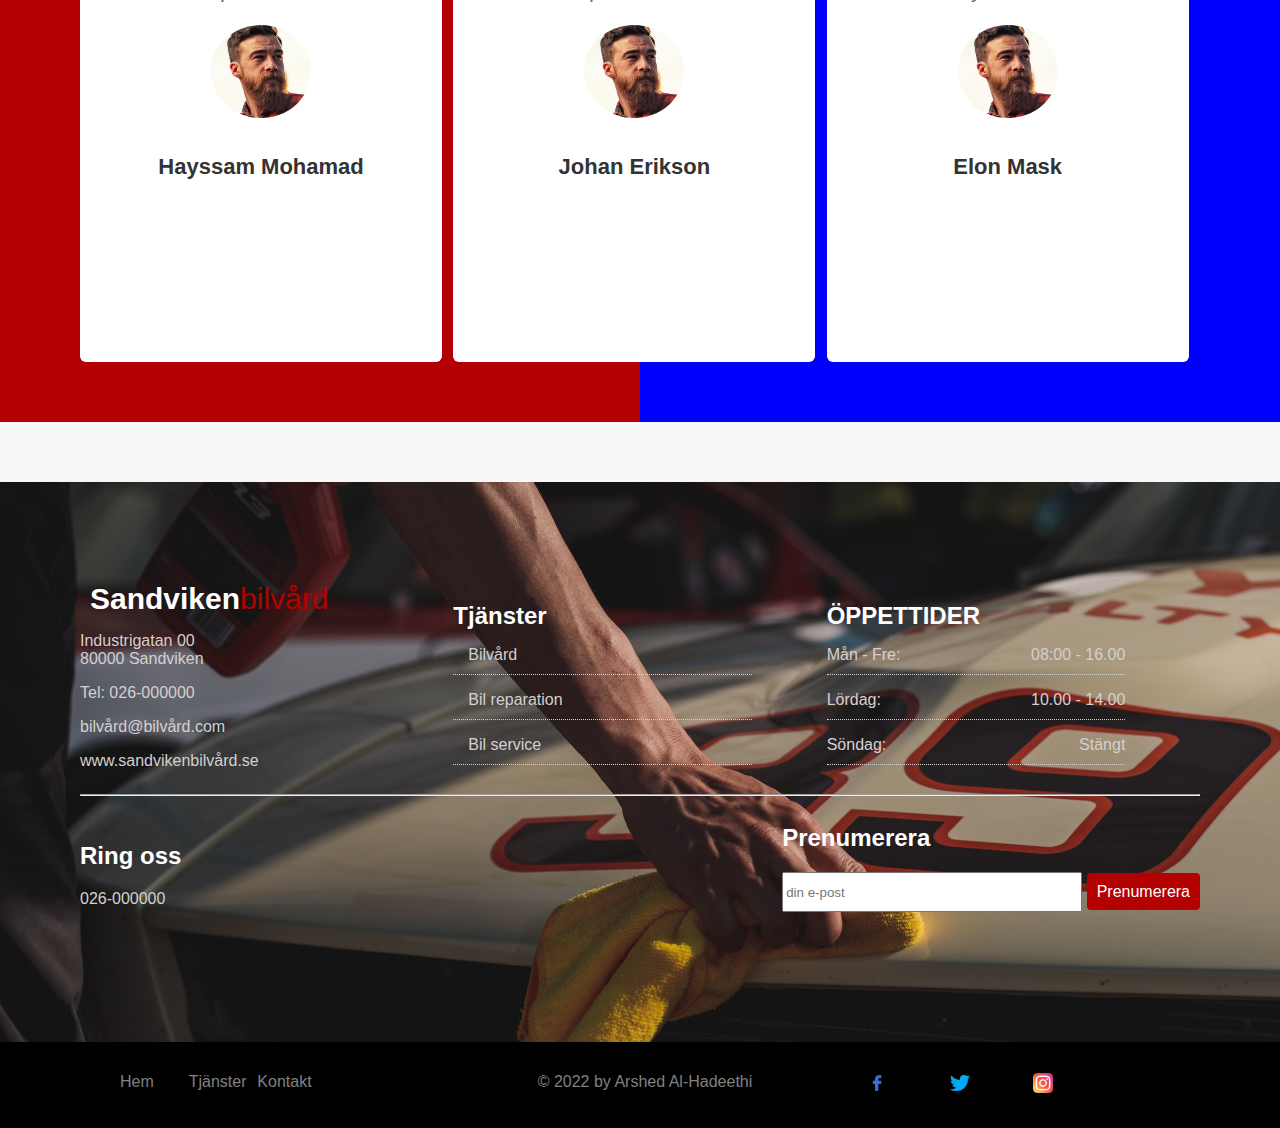
==== commit 343a8bab: "Update index.html" ====
--- a/index.html
+++ b/index.html
@@ -30,7 +30,7 @@
           <li><a href="#">Log In</a></li>
         </ul>
         <label for="nav-toggle" class="icon-burger">
-          <span class="line"></span>
+          <div class="line"></div>
           <div class="line"></div>
           <div class="line"></div>
         </label>
@@ -314,8 +314,6 @@
             <li><a href="index.html">Hem</a></li>
             <li><a href="tjanster.html"> Tjänster</a></li>
             <li><a href="kontakt.html">Kontakt </a></li>
-            <li><a href="#">Sign Up</a></li>
-            <li><a href="#">Log In</a></li>
           </ul>
           <p>&copy; 2022 by Arshed Al-Hadeethi</p>
           <ul class="foot-social">
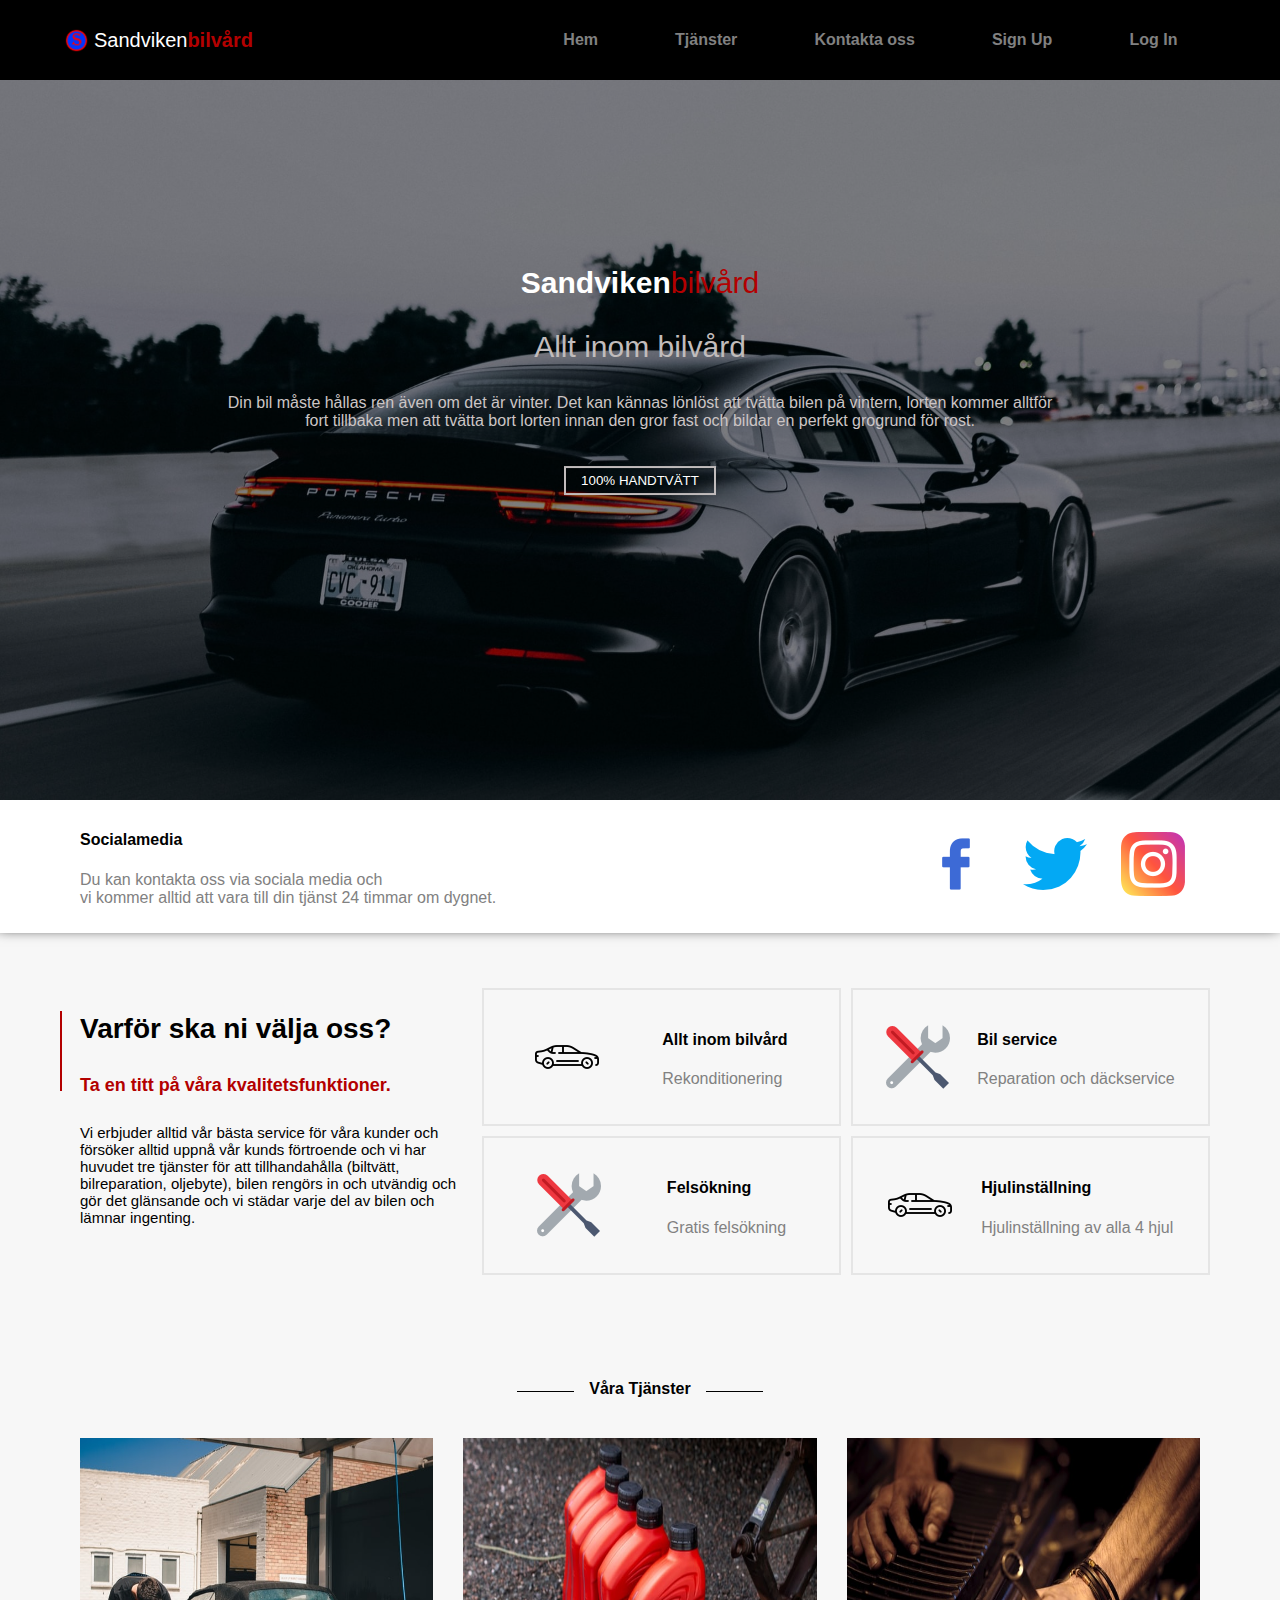
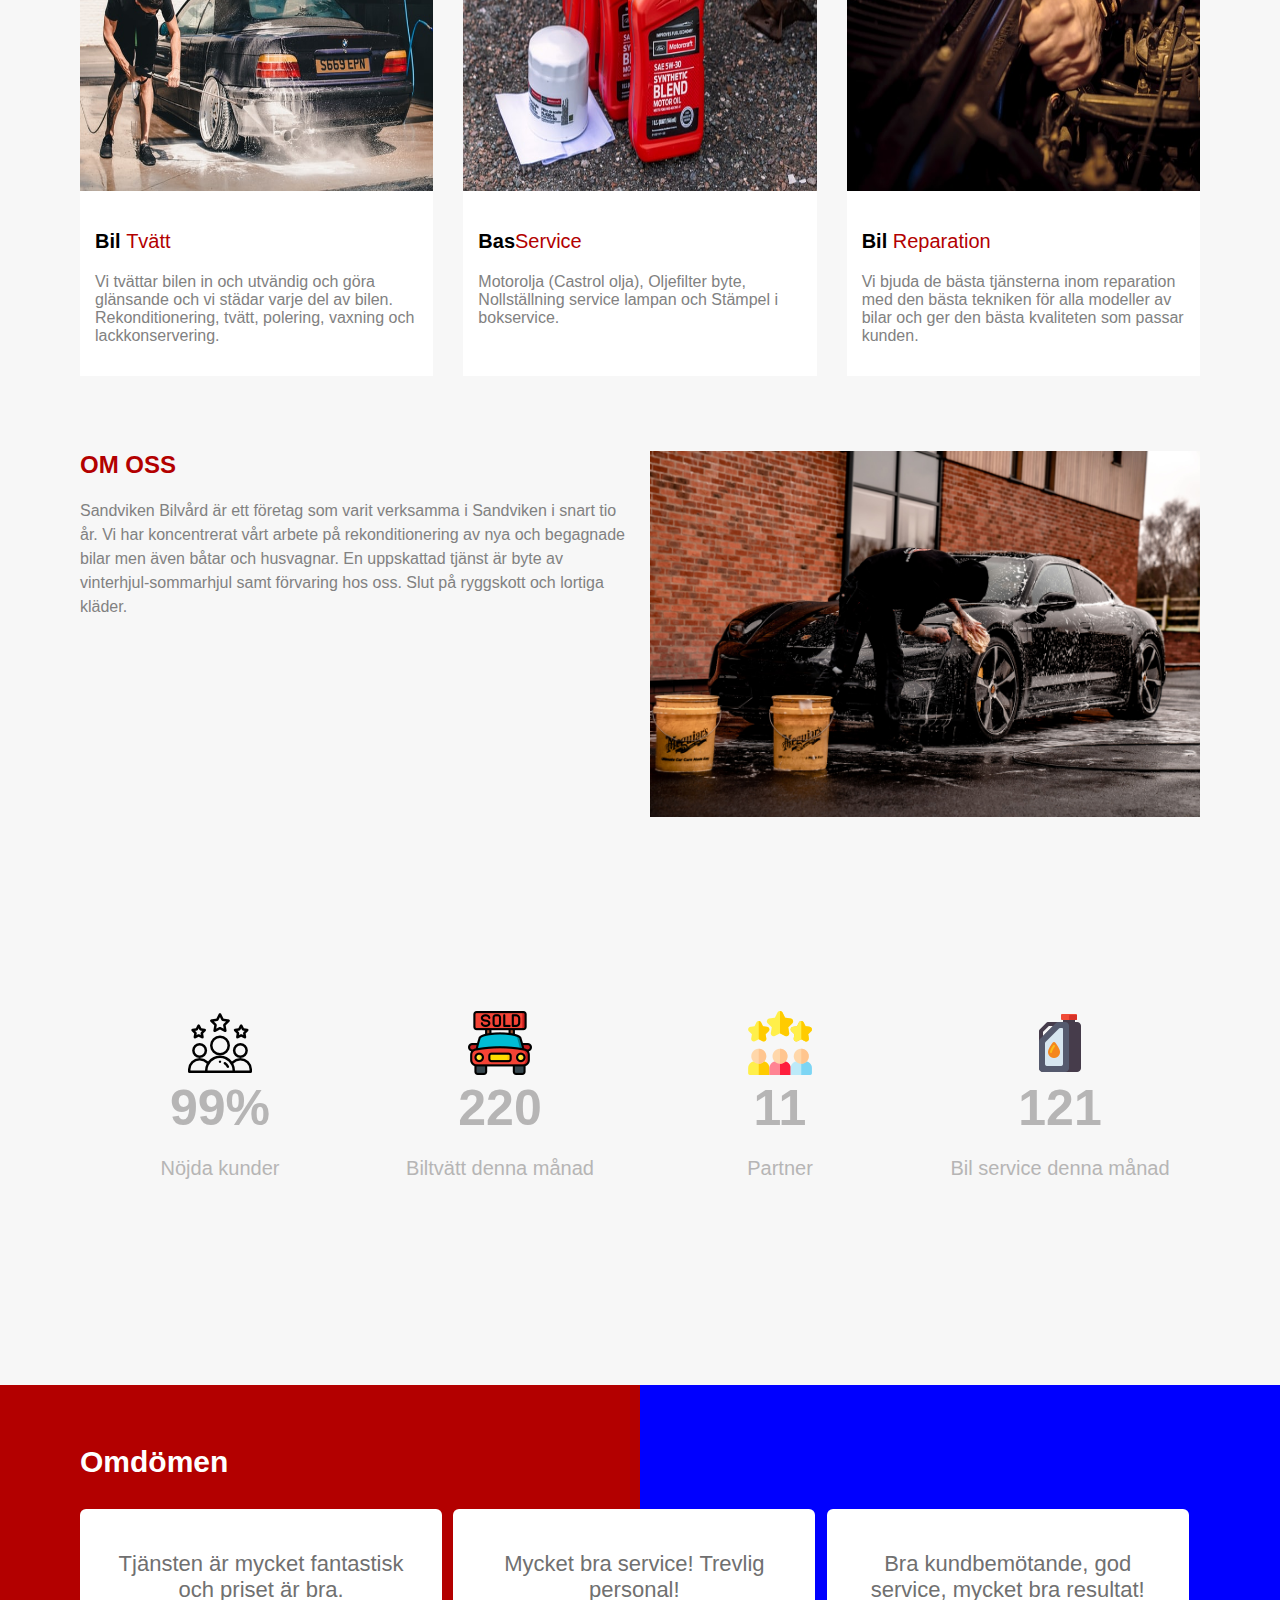
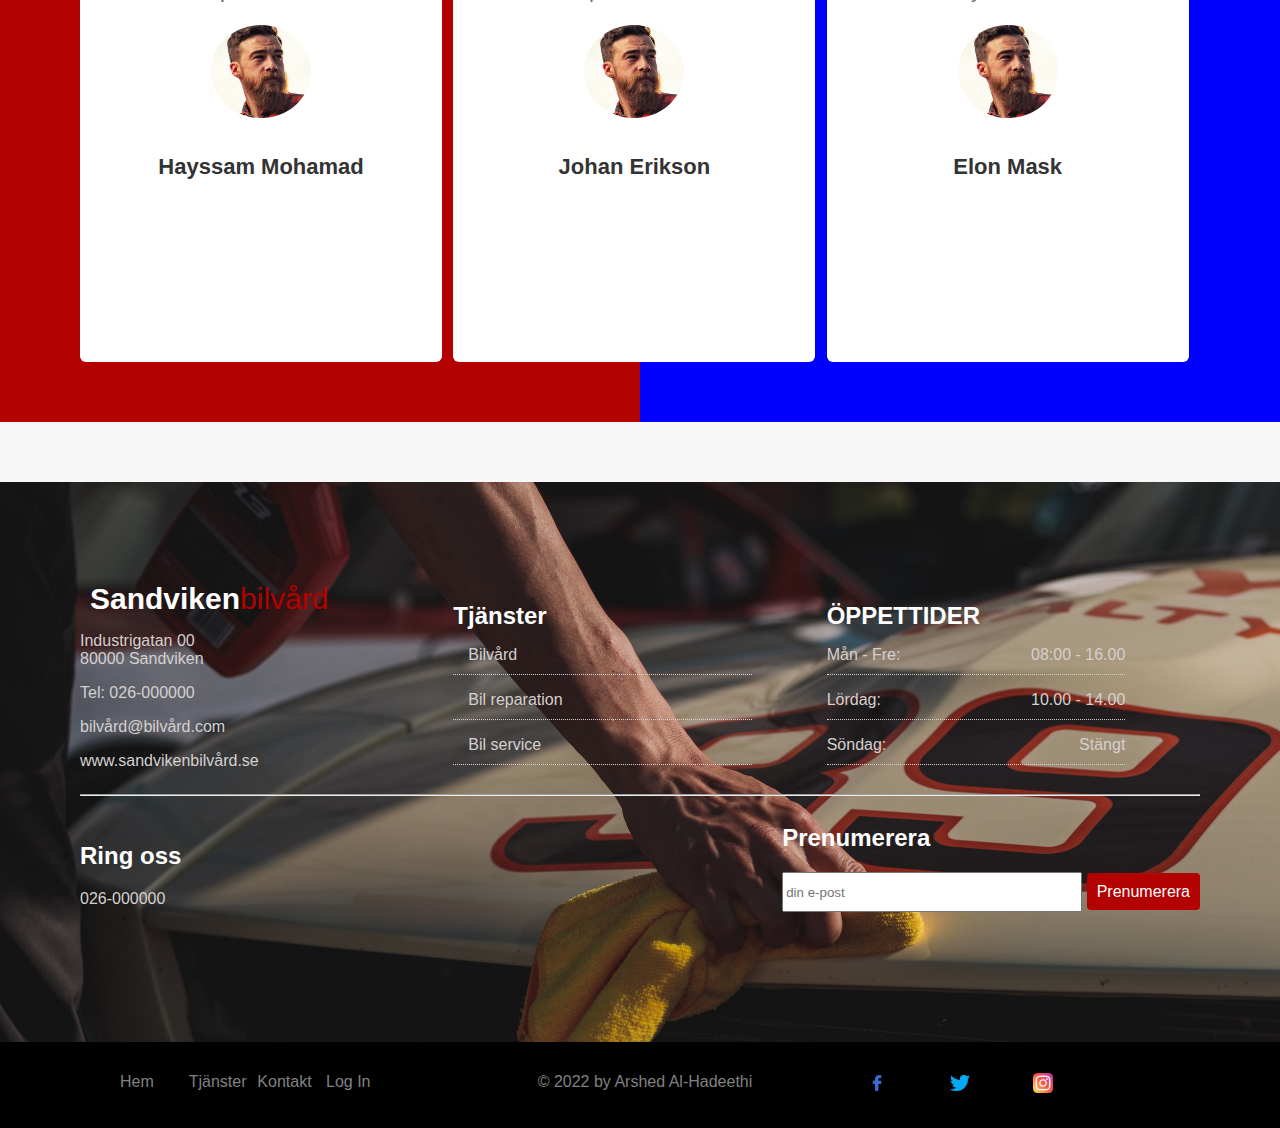
==== commit e55e8404: "uppdate" ====
--- a/index.html
+++ b/index.html
@@ -208,7 +208,7 @@
             <p>Partner</p>
           </div>
           <div class="stat-box">
-            <img src="imgs/icons/engine-oil.png" alt="oljebyte" />
+            <img src="imgs/icons/oljebyte.png" alt="oljebyte" />
             <span>121</span>
             <p>Bil service denna månad</p>
           </div>
@@ -314,6 +314,8 @@
             <li><a href="index.html">Hem</a></li>
             <li><a href="tjanster.html"> Tjänster</a></li>
             <li><a href="kontakt.html">Kontakt </a></li>
+            <li><a href="#">Log In</a></li>
+
           </ul>
           <p>&copy; 2022 by Arshed Al-Hadeethi</p>
           <ul class="foot-social">
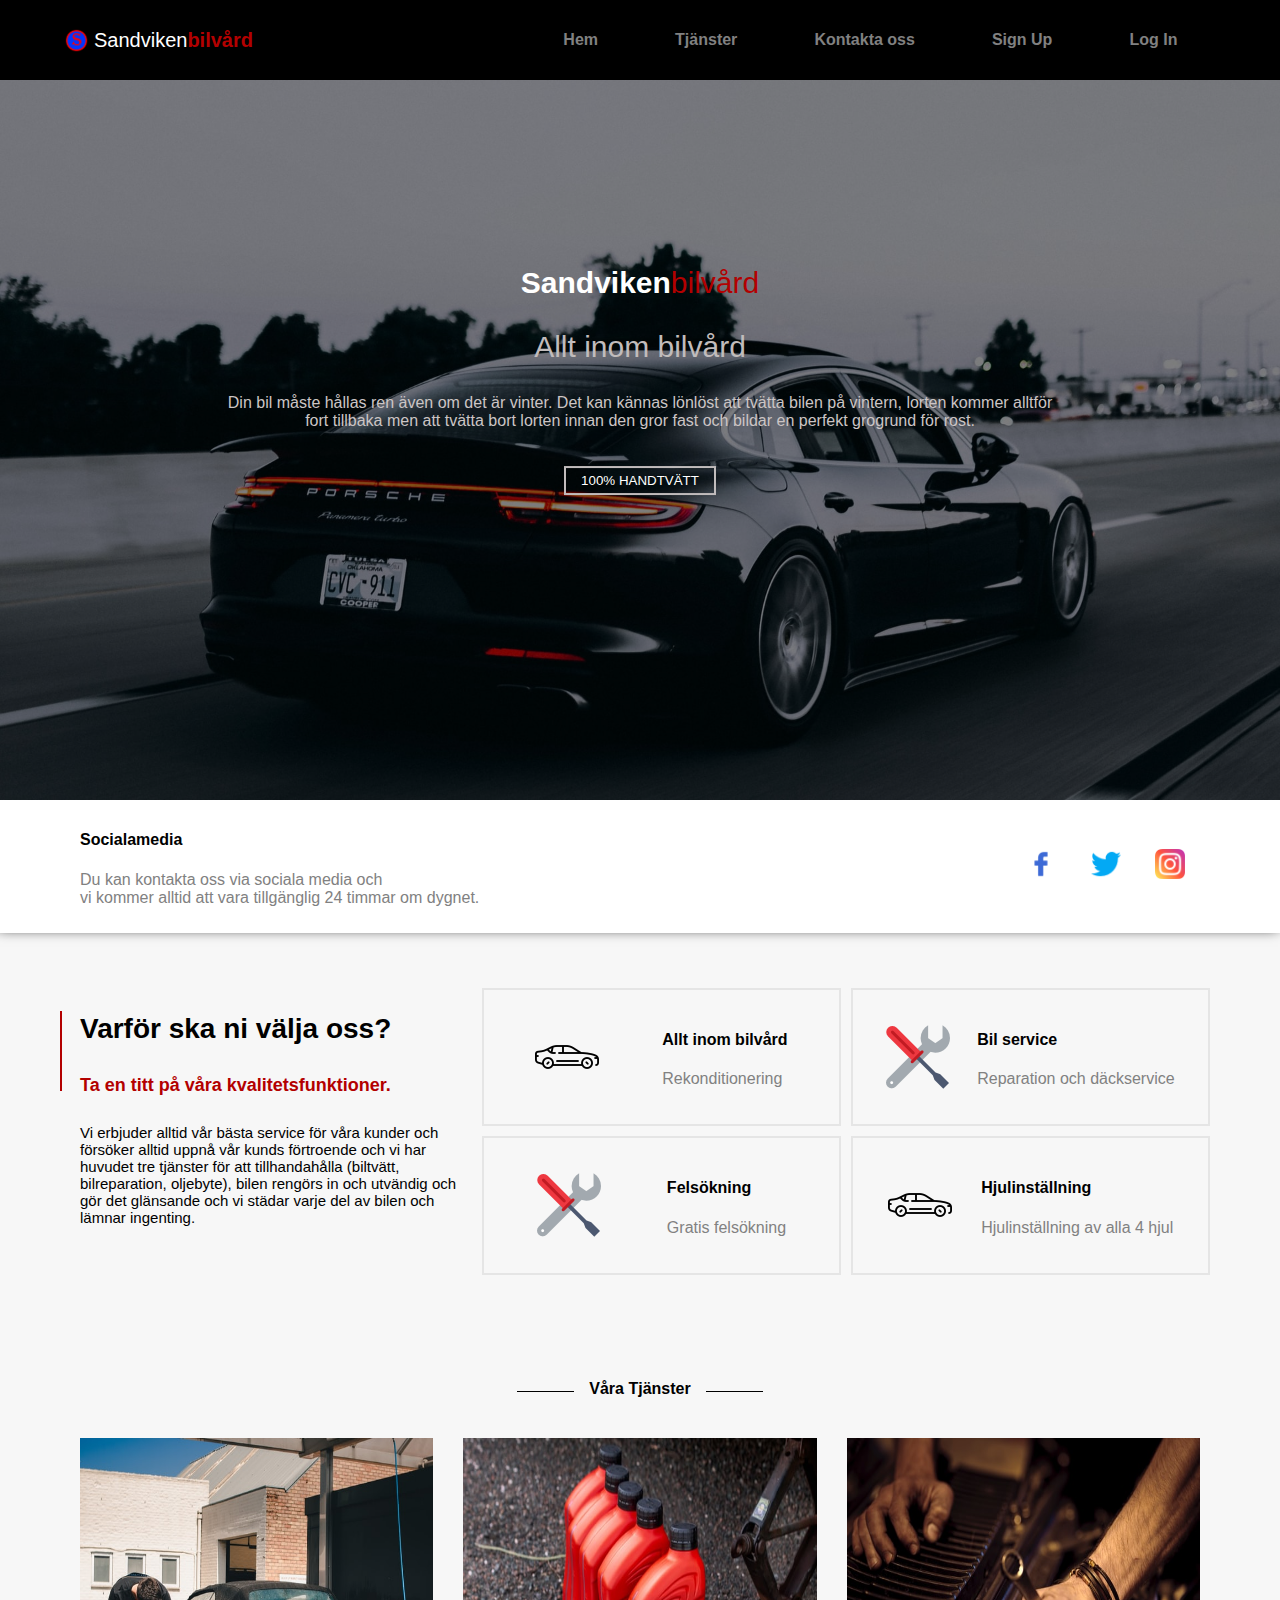
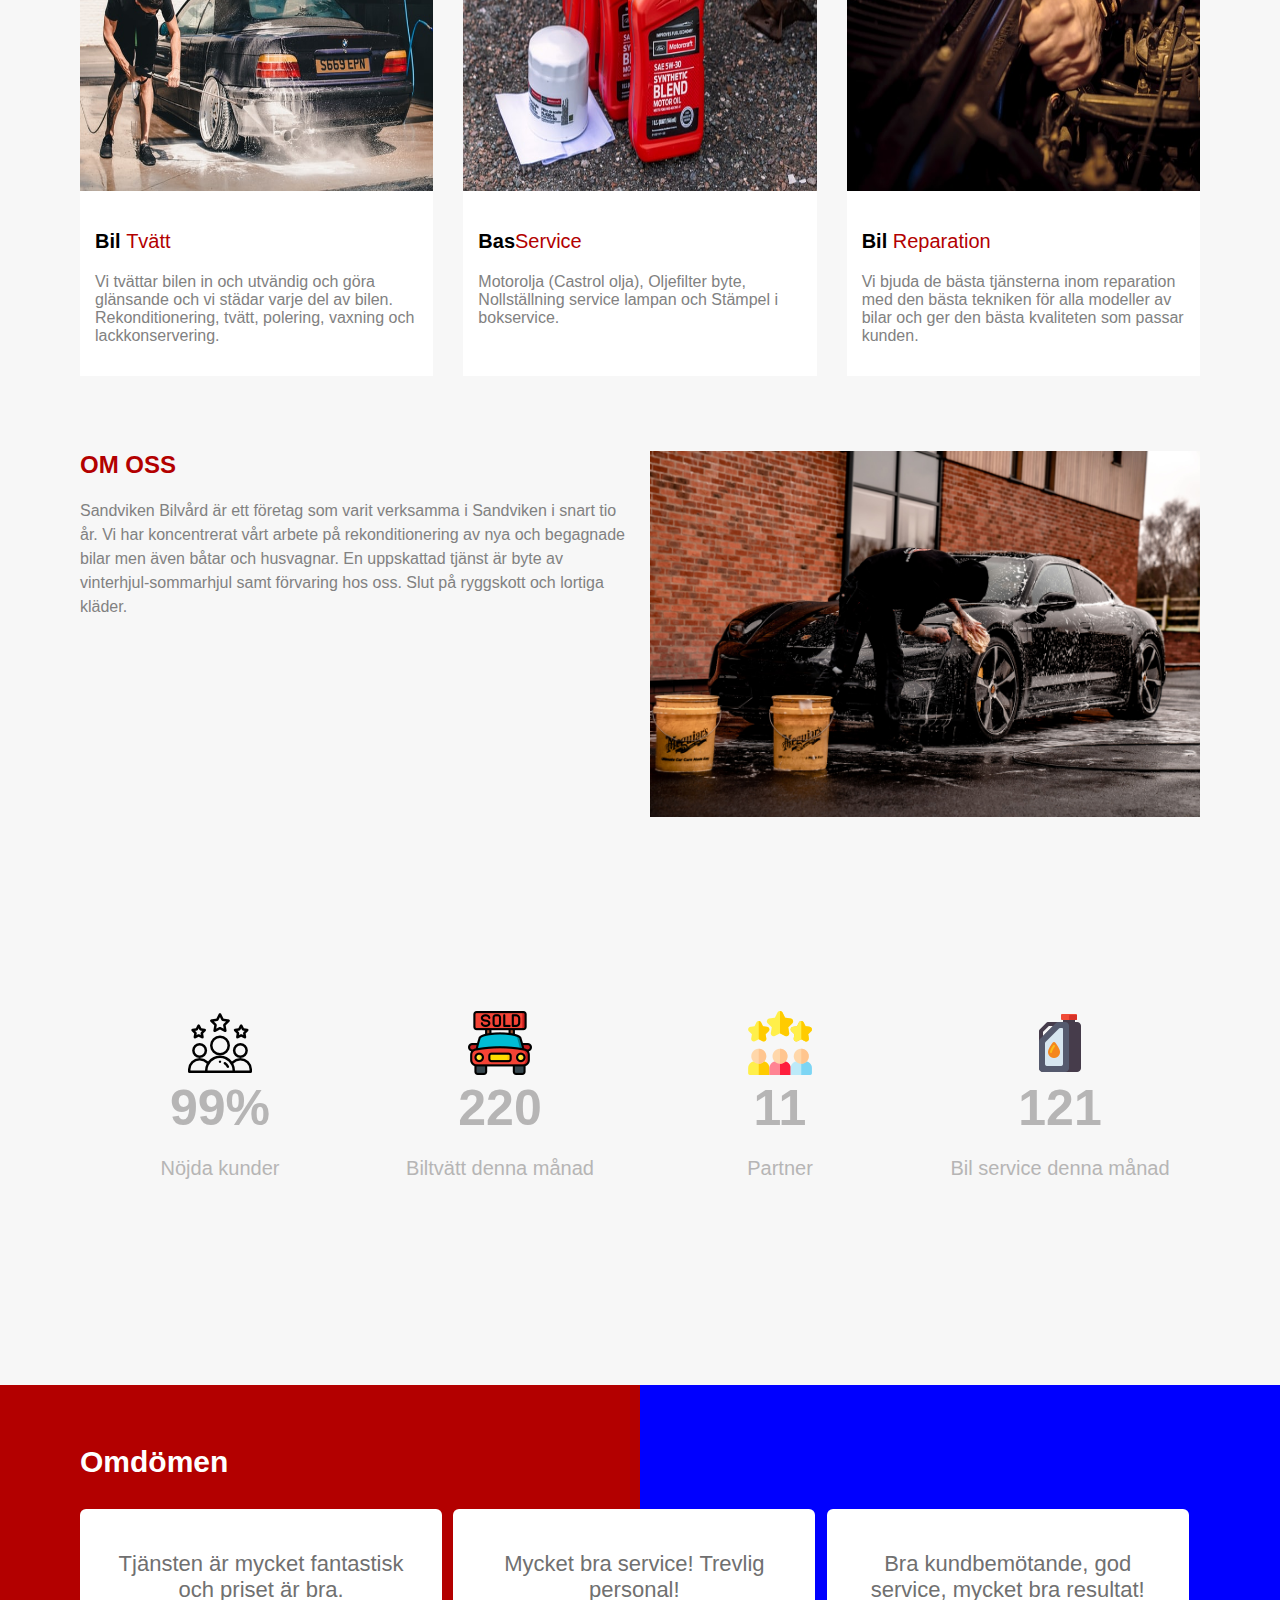
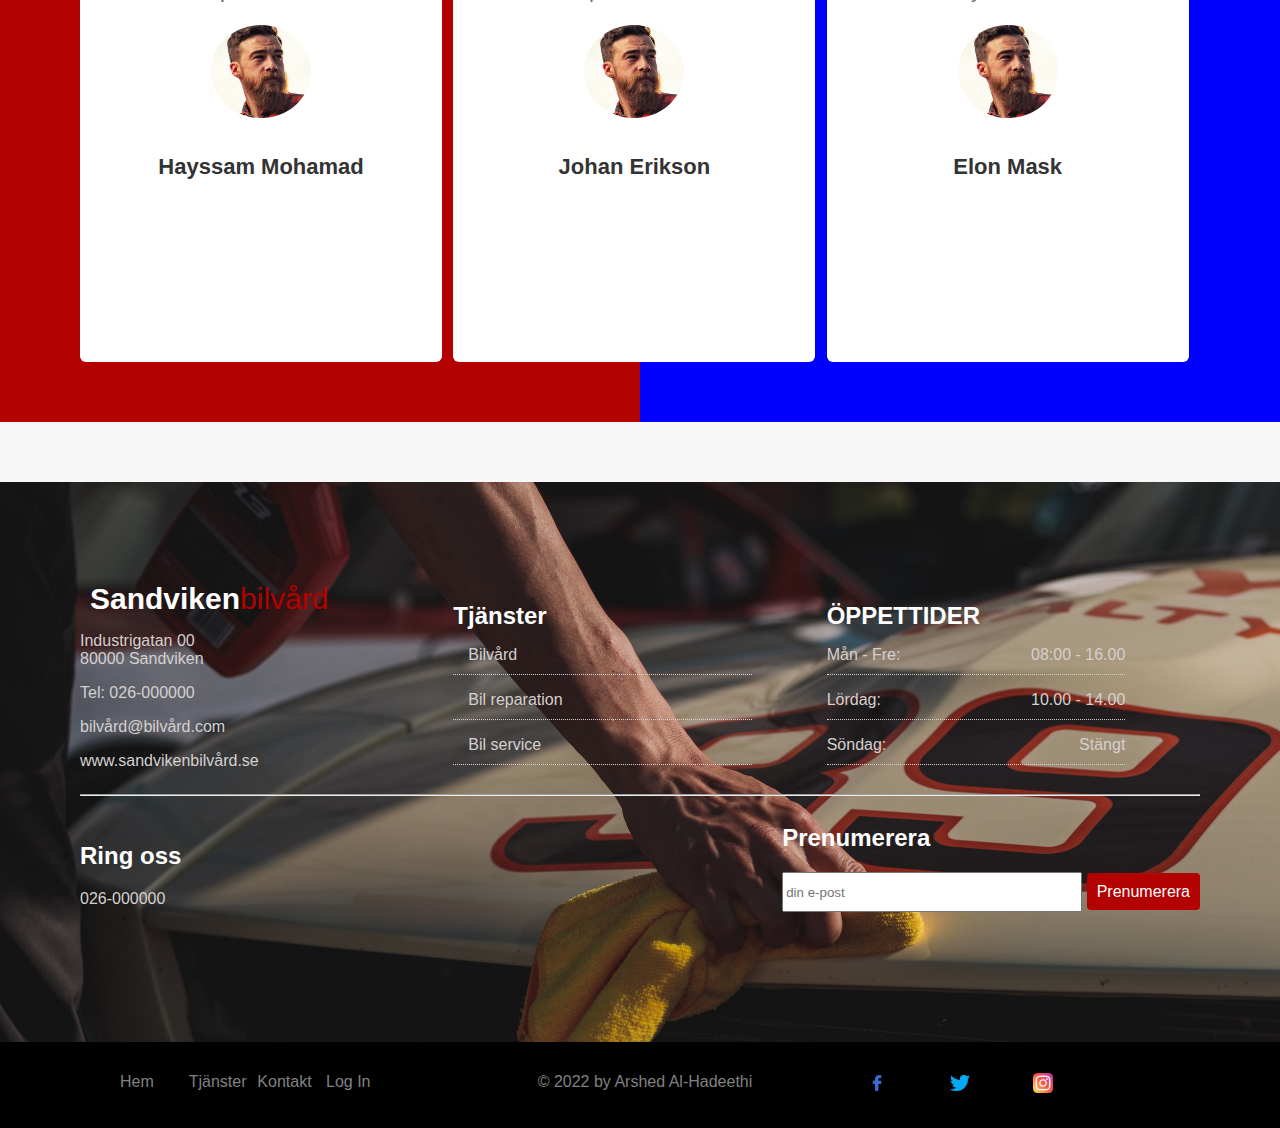
==== commit d458d43e: "Update index.html" ====
--- a/index.html
+++ b/index.html
@@ -61,7 +61,7 @@
             <p>
               Du kan kontakta oss via sociala media och 
               <br />
-              vi kommer alltid att vara till din tjänst 24 timmar om dygnet.
+              vi kommer alltid att vara tillgänglig 24 timmar om dygnet.
             </p>
           </div>
           <div>
--- a/style.css
+++ b/style.css
@@ -263,6 +263,8 @@
   cursor: pointer;
   transition: color 0.5s ease-in-out;
   font-size: 40px;
+  width: 30px;
+  height: 30px;
 }
 @media (max-width: 767px) {
   .social img {
@@ -678,7 +680,6 @@
   text-decoration: none;
   color: var(--text-color);
 }
-
 .footer .boxes .pages {
   display: grid;
   grid-template-columns: repeat(5, 1fr);
@@ -889,7 +890,6 @@
 }
 /* Slut Beskrivning */
 
-/* Start Services */
 .features {
   padding: 50px 0;
 }
@@ -931,123 +931,8 @@
   max-width: 100%;
   min-height: 353px;
 }
-/* End Services */
-
-/*#*#*#*#**#*#*#*#**#*#*#*#**#*#*#*#**#*#*#*#* Sign Up sida *#*#*#*#**#*#*#*#**#*#*#*#**#*#*#*#**#*#*#*#*/
-
-/* Start Sign Up */
-.signup {
-  padding: 100px 0;
-  text-align: center;
-}
-.signup .field {
-  margin-bottom: 40px;
-}
-@media (max-width: 767px) {
-  .signup {
-    padding: 30px 0;
-  }
-  .signup .field {
-    margin-bottom: 20px;
-  }
-}
-.signup label {
-  display: block;
-  margin: 10px 0;
-  color: rgb(49 49 49);
-  font-size: 14px;
-  text-align: start;
-  margin-left: 10%;
-}
-.signup input {
-  width: 80%;
-  max-width: 80%;
-  height: 40px;
-  outline: none;
-  background: #f2f2f2;
-  border: none;
-  padding: 15px;
-}
-.signup .field-check {
-  text-align: start;
-  margin-left: 10%;
-  display: flex;
-  align-items: center;
-}
-.signup .check {
-  width: 20px;
-  height: 20px;
-  margin-right: 10px;
-}
-.signup .field-check span {
-  text-transform: capitalize;
-  font-size: 14px;
-}
-.signup .register {
-  width: 80%;
-  max-width: 80%;
-  height: 45px;
-}
-
-.signup .checkLogin {
-  text-align: start;
-  margin-left: 10%;
-}
-.signup .checkLogin span {
-  font-size: 13px;
-  color: var(--text-color);
-  margin-right: 5px;
-}
-.signup .checkLogin a {
-  color: var(--main-color);
-  text-decoration: none;
-}
-/* End Sign Up */
-
-/*#*#*#*#**#*#*#*#**#*#*#*#**#*#*#*#**#*#*#*#* Login Up sida *#*#*#*#**#*#*#*#**#*#*#*#**#*#*#*#**#*#*#*#*/
-
-/* Start Login */
-.signup.login .field-check {
-  display: flex;
-  justify-content: space-between;
-  width: 50%;
-  margin-left: 25%;
-}
-.signup.login .field-check a {
-  text-decoration: none;
-  color: var(--main-color);
-}
-.signup.login input {
-  width: 50%;
-  max-width: 50%;
-}
-
-.signup.login label {
-  margin-left: 25%;
-}
-.signup.login .register {
-  width: 50%;
-  max-width: 50%;
-}
-@media (max-width: 767px) {
-  .signup.login input {
-    width: 100%;
-    max-width: 100%;
-  }
-  .signup.login .register {
-    width: 100%;
-    max-width: 100%;
-  }
-  .signup.login label {
-    margin-left: 0;
-  }
-  .signup.login .field-check {
-    margin-left: 0;
-    width: 100%;
-    max-width: 100%;
-  }
-}
-/* Slut Login */
+/* SlutTjänster */
+
 
 /*#*#*#*#**#*#*#*#**#*#*#*#**#*#*#*#**#*#*#*#* Skicka Meddelande *#*#*#*#**#*#*#*#**#*#*#*#**#*#*#*#**#*#*#*#*/
 
@@ -1154,7 +1039,7 @@
 
 /*#*#*#*#**#*#*#*#**#*#*#*#**#*#*#*#**#*#*#*#* My Own custom css *#*#*#*#**#*#*#*#**#*#*#*#**#*#*#*#**#*#*#*#*/
 
-/* Start Own CSS */
+/* Start Egen CSS */
 .text-center {
   text-align: center;
 }
@@ -1234,7 +1119,7 @@
 .btn:hover {
   opacity: 0.9;
 }
-/* End Own Framework */
+/* Slut Egen CSS */
 
 /*#*#*#*#**#*#*#*#**#*#*#*#**#*#*#*#**#*#*#*#* Grid System *#*#*#*#**#*#*#*#**#*#*#*#**#*#*#*#**#*#*#*#*/
 
